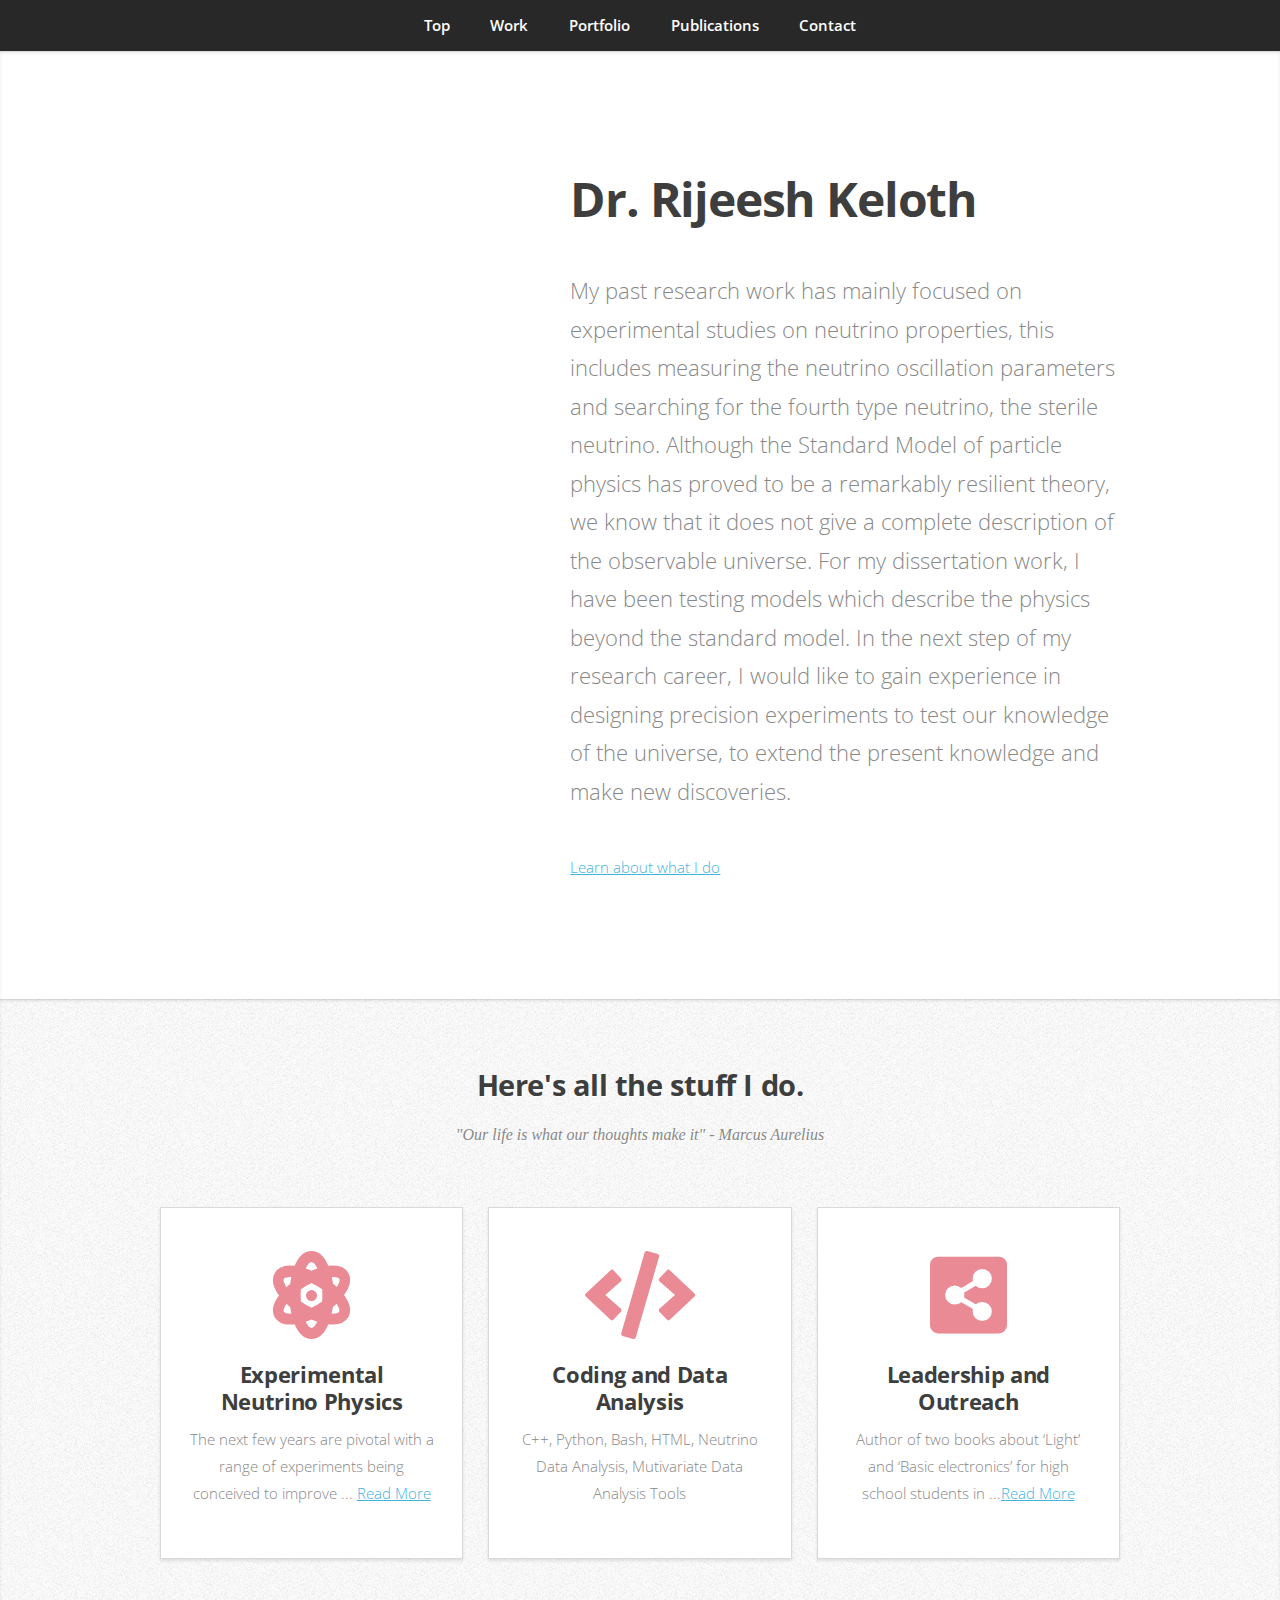
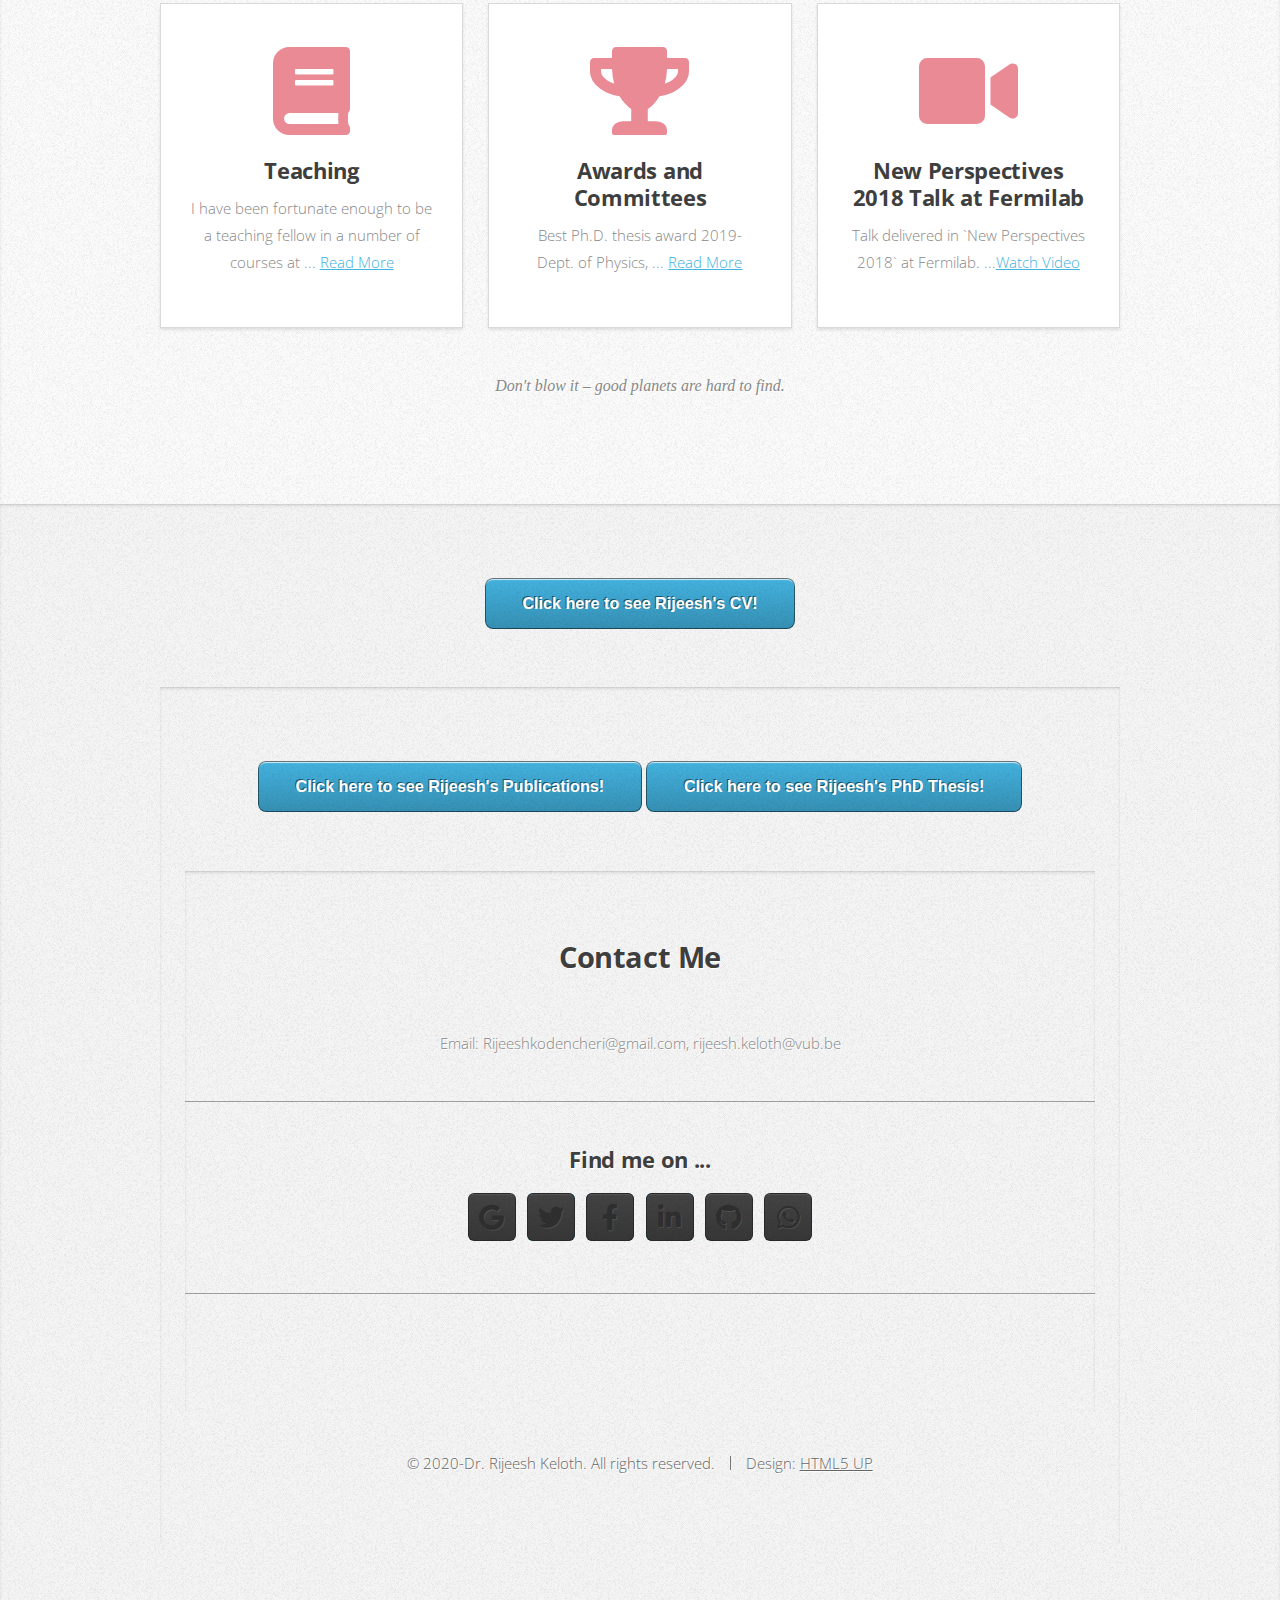
==== index.html @ 16e70615 "Update index.html" ====
<!DOCTYPE HTML>
<!--
	Miniport by HTML5 UP
	html5up.net | @ajlkn
	Free for personal and commercial use under the CCA 3.0 license (html5up.net/license)
-->
<html>

	 <head>
		<title>Hi. I'm Dr. Rijeesh Keloth</title>
		<meta charset="utf-8" />
		<meta name="viewport" content="width=device-width, initial-scale=1, user-scalable=no" />
		<link rel="stylesheet" href="assets/css/main.css" />
	</head>
	<body class="is-preload">
		
		<!-- Nav -->
			<nav id="nav">
				<ul class="container">
					<li><a href="#top">Top</a></li>
					<li><a href="#work">Work</a></li>
					<li><a href="#portfolio">Portfolio</a></li>
					<li><a href="#publications">Publications</a></li>
					<li><a href="#contact">Contact</a></li>
				</ul>
			</nav>  

		<!-- Home -->
			<article id="top" class="wrapper style1">
				<div class="container">
					<div class="row">
						<div class="col-4 col-5-large col-12-medium">
							<span class="image fit"><img src="images/144651273_3875979899131744_932040387896686299_o.jpg" alt=""/></span>
						</div>
						<div class="col-8 col-7-large col-12-medium">
							
							<header>
								<h1><strong>Dr. Rijeesh Keloth</strong></h1>
							</header>
							
							      <p>My past research work has mainly focused on experimental studies on neutrino properties, 
								this includes measuring the neutrino oscillation parameters and searching for the 
								fourth type neutrino, the sterile neutrino. Although the Standard Model of particle physics
								has proved to be a remarkably resilient theory, we know that it does not give a complete description
								of the observable universe. For my dissertation work, I have been testing models which describe the physics 
								beyond the standard model. In the next step of my research career, I would like to gain experience in designing
								precision experiments to test our knowledge of the universe, to extend the present knowledge and make new discoveries.
</p>
							<a href="#work" class="banner-button btn mt-5 scroll" data-selector="a.btn, button.btn" style="">Learn about what I do</a>
						</div>
					</div>
				</div>
			</article>

		<!-- Work -->
			<article id="work" class="wrapper style2">
				<div class="container">
					<header>
						<h2>Here's all the stuff I do.</h2>
						<p style = "font-family:georgia,garamond,serif;font-size:16px;font-style:italic;">"Our life is what our thoughts make it" - Marcus Aurelius</p>
					</header>
					<div class="row aln-center">
						<div class="col-4 col-6-medium col-12-small">
							<section class="box style1">
								<i class="icon solid featured fa-atom"></i>
								<h3>Experimental Neutrino  Physics</h3>
								<p> The next few years are pivotal with a range of experiments
									being conceived to improve ... <a href="http://rijeesh-keloth.github.io/work1.html">Read More</a>
							</section>
							
						
							<section class="box style1">
								<i class="icon solid featured fa-book"></i>
								<h3>Teaching</h3>
								<p>     I have been fortunate enough to be a teaching fellow 
									in a number of courses at ...
									<a href="http://rijeesh-keloth.github.io/work2.html">Read More</a>
							
						</div>
					
					<div class="col-4 col-6-medium col-12-small">
							<section class="box style1">
								<i class="icon solid featured fa-code"></i>
								<h3>Coding and Data Analysis</h3>
								<p>C++, Python, Bash, HTML, Neutrino Data Analysis, Mutivariate Data Analysis Tools</p>
							</section> 
						
						<section class="box style1"><i class="icon solid featured fa-trophy"></i> <h3>Awards and Committees</h3> Best Ph.D. thesis award 2019- Dept. of Physics,
							<span>...</span> <a href="http://rijeesh-keloth.github.io/work3.html">Read More</a> </section>
                                           </div>
					
					<div class="col-4 col-6-medium col-12-small">
						</section> <section class="box style1"><i class="icon solid featured fa-share-alt-square"></i> <h3> Leadership and Outreach</h3>Author of two books about ‘Light’ and ‘Basic electronics’ 
							for high school students in ...<a href="http://rijeesh-keloth.github.io/work4.html">Read More</a> </section>
						
						</section> <section class="box style1"><i class="icon solid featured fa-video" aria-hidden="true"></i> <h3> New Perspectives 2018 Talk at Fermilab</h3> Talk delivered in `New Perspectives 2018` at Fermilab.
							 ...<a href="https://mod.fnal.gov/mod/v1/Lectures/NP2018/180619Keloth/180619Keloth%201%20(Output%201).mp4" onclick="alert('You will be redirected to Fermilab website')">Watch Video</a> </section>
						
						</div>
						
						</div>
					<footer>
						<p style = "font-family:georgia,garamond,serif;font-size:16px;font-style:italic;">Don't blow it – good planets are hard to find. </p>
					</footer>
				</div>
			</article>

		<!-- Portfolio -->
			<article id="portfolio" class="wrapper style3">
				<div class="container">
					<header>
						<a href="http://rijeesh-keloth.github.io/xxx.pdf"><button type="button" onclick="alert('Sorry, CV is not up to date.')">Click here to see Rijeesh's CV!</button></a>
					</header>
		<!-- publications -->
			<article id="publications" class="wrapper style3">
				<div class="container">
					<header>
						<a href="http://rijeesh-keloth.github.io/Rijeesh_xxx_list.pdf"><button type="button"  onclick="alert('List of publications is not up to date.')">Click here to see Rijeesh's Publications!</button></a>
					
						<a href="https://dyuthi.cusat.ac.in/xmlui/handle/purl/5515"><button type="button" onclick="alert('This will redirect to Cochin University Website')">Click here to see Rijeesh's PhD Thesis!</button></a>
					</header>
					
					
						
		<!-- Contact -->
			<article id="contact" class="wrapper style3">
				<div class="container small">
					<header>
						<h2>Contact Me </h2>
					</header>
					Email: Rijeeshkodencheri@gmail.com, rijeesh.keloth@vub.be
						</div>
						<div class="col-12">
							<hr />
							<h3>Find me on ...</h3>
							<ul class="social">
								<li><a href="https://scholar.google.com/citations?user=1ZKzwYgAAAAJ&hl=en&oi=ao" class="icon brands fa-google"><span class="label">GoogleScholar</span></a></li>
								<li><a href="https://twitter.com/rijeeshkodenche" class="icon brands fa-twitter"><span class="label">Twitter</span></a></li>
								<li><a href="https://facebook.com/Rijeeshnambiar" class="icon brands fa-facebook-f"><span class="label">Facebook</span></a></li>
								<li><a href="https://www.linkedin.com/in/dr-rijeesh-keloth-63b03072/" class="icon brands fa-linkedin-in"><span class="label">LinkedIn</span></a></li>
								<li><a href="https://rijeesh-keloth.github.io" class="icon brands fa-github"><span class="label">Github</span></a></li>
								<li><a href="https://wa.me/919747668446" class="icon brands fa-whatsapp"><span class="label">Watsup</span></a></li>
							</ul>
							<hr />
						</div>
					</div>
					<footer>
						<ul id="copyright">
							<li>&copy; 2020-Dr. Rijeesh Keloth. All rights reserved.</li><li>Design: <a href="http://html5up.net">HTML5 UP</a></li>
						</ul>
					</footer>
				</div>
			</article>

		<!-- Scripts -->
			<script src="assets/js/jquery.min.js"></script>
			<script src="assets/js/jquery.scrolly.min.js"></script>
			<script src="assets/js/browser.min.js"></script>
			<script src="assets/js/breakpoints.min.js"></script>
			<script src="assets/js/util.js"></script>
			<script src="assets/js/main.js"></script>
<!-- Global site tag (gtag.js) - Google Analytics -->
<script async src="https://www.googletagmanager.com/gtag/js?id=UA-164610401-1"></script>
<script>
  window.dataLayer = window.dataLayer || [];
  function gtag(){dataLayer.push(arguments);}
  gtag('js', new Date());

  gtag('config', 'UA-164610401-1');
</script>


	</body>
</html>
---- assets/css/main.css ----
@import url("https://fonts.googleapis.com/css?family=Open+Sans:300,300italic,600,600italic,700");
@import url("fontawesome-all.min.css");

/*
	Miniport by HTML5 UP
	html5up.net | @ajlkn
	Free for personal and commercial use under the CCA 3.0 license (html5up.net/license)
*/

html, body, div, span, applet, object,
iframe, h1, h2, h3, h4, h5, h6, p, blockquote,
pre, a, abbr, acronym, address, big, cite,
code, del, dfn, em, img, ins, kbd, q, s, samp,
small, strike, strong, sub, sup, tt, var, b,
u, i, center, dl, dt, dd, ol, ul, li, fieldset,
form, label, legend, table, caption, tbody,
tfoot, thead, tr, th, td, article, aside,
canvas, details, embed, figure, figcaption,
footer, header, hgroup, menu, nav, output, ruby,
section, summary, time, mark, audio, video {
	margin: 0;
	padding: 0;
	border: 0;
	font-size: 100%;
	font: inherit;
	vertical-align: baseline;}

article, aside, details, figcaption, figure,
footer, header, hgroup, menu, nav, section {
	display: block;}

body {
	line-height: 1;
}

ol, ul {
	list-style: none;
}

blockquote, q {
	quotes: none;
}

	blockquote:before, blockquote:after, q:before, q:after {
		content: '';
		content: none;
	}

table {
	border-collapse: collapse;
	border-spacing: 0;
}

body {
	-webkit-text-size-adjust: none;
}

mark {
	background-color: transparent;
	color: inherit;
}

input::-moz-focus-inner {
	border: 0;
	padding: 0;
}

input, select, textarea {
	-moz-appearance: none;
	-webkit-appearance: none;
	-ms-appearance: none;
	appearance: none;
}

/* Basic */

	html {
		box-sizing: border-box;
	}

	*, *:before, *:after {
		box-sizing: inherit;
	}

	body {
		padding-top: 3.5em;
	}

		body.is-preload *, body.is-preload *:before, body.is-preload *:after {
			-moz-animation: none !important;
			-webkit-animation: none !important;
			-ms-animation: none !important;
			animation: none !important;
			-moz-transition: none !important;
			-webkit-transition: none !important;
			-ms-transition: none !important;
			transition: none !important;
		}

	body, input, textarea, select {
		font-family: 'Open Sans', sans-serif;
		line-height: 1.85em;
		color: #888;
		font-weight: 300;
		font-size: 13pt;
	}

	a {
		-moz-transition: color .2s ease-in-out;
		-webkit-transition: color .2s ease-in-out;
		-ms-transition: color .2s ease-in-out;
		transition: color .2s ease-in-out;
		color: #43B3E0;
		text-decoration: underline;
	}

		a:hover {
			color: #43bff0 !important;
		}

		a img {
			border: 0;
		}

	b, strong {
		font-weight: 600;
		color: #3e3e3e;
	}

	i, em {
		font-style: italic;
	}

	sub {
		position: relative;
		top: 0.5em;
		font-size: 0.8em;
	}

	sup {
		position: relative;
		top: -0.5em;
		font-size: 0.8em;
	}

	blockquote {
		border-left: solid 0.75em #eee;
		padding: 1em 0 1em 1.5em;
		font-style: italic;
	}

	h1, h2, h3, h4, h5, h6 {
		color: #3e3e3e;
		margin: 0 0 0.75em 0;
	}

	h1 a, h2 a, h3 a, h4 a, h5 a, h6 a {
		text-decoration: none;
		color: inherit;
	}

	h2, h3, h4, h5, h6 {
		font-weight: 700;
	}

	h1 {
		font-size: 3.25em;
		letter-spacing: -0.025em;
		font-weight: 300;
	}

		h1 strong {
			font-weight: 700;
		}

	h2 {
		font-size: 2em;
		letter-spacing: -0.015em;
	}

	h3 {
		font-size: 1.5em;
		letter-spacing: -0.015em;
	}

	em, i {
		font-style: italic;
	}

	br.clear {
		clear: both;
	}

	hr {
		border: 0;
		border-top: solid 1px #444;
		border-top-color: rgba(0, 0, 0, 0.35);
		box-shadow: 0px 1px 0px 0px rgba(255, 255, 255, 0.1);
		height: 1px;
		margin: 3em 0;
	}

	p, ul, ol, dl, table {
		margin-bottom: 2em;
	}

	header {
		margin: 0 0 3em 0;
	}

		header > p {
			font-size: 1.25em;
			margin: 0;
		}

	footer {
		margin: 3em 0 0 0;
	}

		footer > p {
			font-size: 1.25em;
		}

/* Container */

	.container {
		margin: 0 auto;
		max-width: calc(100% - 50px);
		width: 1200px;
	}

		.container.medium {
			width: 900px;
		}

		@media screen and (max-width: 1680px) {

			.container {
				width: 1200px;
			}

				.container.medium {
					width: 900px;
				}

		}

		@media screen and (max-width: 1280px) {

			.container {
				width: 960px;
			}

				.container.medium {
					width: 720px;
				}

		}

		@media screen and (max-width: 980px) {

			.container {
				width: 100%;
			}

				.container.medium {
					width: 75%;
				}

		}

		@media screen and (max-width: 736px) {

			.container {
				width: 100%;
				max-width: calc(100% - 30px);
			}

				.container.medium {
					width: 100%;
				}

		}

/* Row */

	.row {
		display: flex;
		flex-wrap: wrap;
		box-sizing: border-box;
		align-items: stretch;
	}

		.row > * {
			box-sizing: border-box;
		}

		.row.gtr-uniform > * > :last-child {
			margin-bottom: 0;
		}

		.row.aln-left {
			justify-content: flex-start;
		}

		.row.aln-center {
			justify-content: center;
		}

		.row.aln-right {
			justify-content: flex-end;
		}

		.row.aln-top {
			align-items: flex-start;
		}

		.row.aln-middle {
			align-items: center;
		}

		.row.aln-bottom {
			align-items: flex-end;
		}

		.row > .imp {
			order: -1;
		}

		.row > .col-1 {
			width: 8.33333%;
		}

		.row > .off-1 {
			margin-left: 8.33333%;
		}

		.row > .col-2 {
			width: 16.66667%;
		}

		.row > .off-2 {
			margin-left: 16.66667%;
		}

		.row > .col-3 {
			width: 25%;
		}

		.row > .off-3 {
			margin-left: 25%;
		}

		.row > .col-4 {
			width: 33.33333%;
		}

		.row > .off-4 {
			margin-left: 33.33333%;
		}

		.row > .col-5 {
			width: 41.66667%;
		}

		.row > .off-5 {
			margin-left: 41.66667%;
		}

		.row > .col-6 {
			width: 50%;
		}

		.row > .off-6 {
			margin-left: 50%;
		}

		.row > .col-7 {
			width: 58.33333%;
		}

		.row > .off-7 {
			margin-left: 58.33333%;
		}

		.row > .col-8 {
			width: 66.66667%;
		}

		.row > .off-8 {
			margin-left: 66.66667%;
		}

		.row > .col-9 {
			width: 75%;
		}

		.row > .off-9 {
			margin-left: 75%;
		}

		.row > .col-10 {
			width: 83.33333%;
		}

		.row > .off-10 {
			margin-left: 83.33333%;
		}

		.row > .col-11 {
			width: 91.66667%;
		}

		.row > .off-11 {
			margin-left: 91.66667%;
		}

		.row > .col-12 {
			width: 100%;
		}

		.row > .off-12 {
			margin-left: 100%;
		}

		.row.gtr-0 {
			margin-top: 0px;
			margin-left: 0px;
		}

			.row.gtr-0 > * {
				padding: 0px 0 0 0px;
			}

			.row.gtr-0.gtr-uniform {
				margin-top: 0px;
			}

				.row.gtr-0.gtr-uniform > * {
					padding-top: 0px;
				}

		.row.gtr-25 {
			margin-top: -6.25px;
			margin-left: -6.25px;
		}

			.row.gtr-25 > * {
				padding: 6.25px 0 0 6.25px;
			}

			.row.gtr-25.gtr-uniform {
				margin-top: -6.25px;
			}

				.row.gtr-25.gtr-uniform > * {
					padding-top: 6.25px;
				}

		.row.gtr-50 {
			margin-top: -12.5px;
			margin-left: -12.5px;
		}

			.row.gtr-50 > * {
				padding: 12.5px 0 0 12.5px;
			}

			.row.gtr-50.gtr-uniform {
				margin-top: -12.5px;
			}

				.row.gtr-50.gtr-uniform > * {
					padding-top: 12.5px;
				}

		.row {
			margin-top: -25px;
			margin-left: -25px;
		}

			.row > * {
				padding: 25px 0 0 25px;
			}

			.row.gtr-uniform {
				margin-top: -25px;
			}

				.row.gtr-uniform > * {
					padding-top: 25px;
				}

		.row.gtr-150 {
			margin-top: -37.5px;
			margin-left: -37.5px;
		}

			.row.gtr-150 > * {
				padding: 37.5px 0 0 37.5px;
			}

			.row.gtr-150.gtr-uniform {
				margin-top: -37.5px;
			}

				.row.gtr-150.gtr-uniform > * {
					padding-top: 37.5px;
				}

		.row.gtr-200 {
			margin-top: -50px;
			margin-left: -50px;
		}

			.row.gtr-200 > * {
				padding: 50px 0 0 50px;
			}

			.row.gtr-200.gtr-uniform {
				margin-top: -50px;
			}

				.row.gtr-200.gtr-uniform > * {
					padding-top: 50px;
				}

		@media screen and (max-width: 1680px) {

			.row {
				display: flex;
				flex-wrap: wrap;
				box-sizing: border-box;
				align-items: stretch;
			}

				.row > * {
					box-sizing: border-box;
				}

				.row.gtr-uniform > * > :last-child {
					margin-bottom: 0;
				}

				.row.aln-left {
					justify-content: flex-start;
				}

				.row.aln-center {
					justify-content: center;
				}

				.row.aln-right {
					justify-content: flex-end;
				}

				.row.aln-top {
					align-items: flex-start;
				}

				.row.aln-middle {
					align-items: center;
				}

				.row.aln-bottom {
					align-items: flex-end;
				}

				.row > .imp-xlarge {
					order: -1;
				}

				.row > .col-1-xlarge {
					width: 8.33333%;
				}

				.row > .off-1-xlarge {
					margin-left: 8.33333%;
				}

				.row > .col-2-xlarge {
					width: 16.66667%;
				}

				.row > .off-2-xlarge {
					margin-left: 16.66667%;
				}

				.row > .col-3-xlarge {
					width: 25%;
				}

				.row > .off-3-xlarge {
					margin-left: 25%;
				}

				.row > .col-4-xlarge {
					width: 33.33333%;
				}

				.row > .off-4-xlarge {
					margin-left: 33.33333%;
				}

				.row > .col-5-xlarge {
					width: 41.66667%;
				}

				.row > .off-5-xlarge {
					margin-left: 41.66667%;
				}

				.row > .col-6-xlarge {
					width: 50%;
				}

				.row > .off-6-xlarge {
					margin-left: 50%;
				}

				.row > .col-7-xlarge {
					width: 58.33333%;
				}

				.row > .off-7-xlarge {
					margin-left: 58.33333%;
				}

				.row > .col-8-xlarge {
					width: 66.66667%;
				}

				.row > .off-8-xlarge {
					margin-left: 66.66667%;
				}

				.row > .col-9-xlarge {
					width: 75%;
				}

				.row > .off-9-xlarge {
					margin-left: 75%;
				}

				.row > .col-10-xlarge {
					width: 83.33333%;
				}

				.row > .off-10-xlarge {
					margin-left: 83.33333%;
				}

				.row > .col-11-xlarge {
					width: 91.66667%;
				}

				.row > .off-11-xlarge {
					margin-left: 91.66667%;
				}

				.row > .col-12-xlarge {
					width: 100%;
				}

				.row > .off-12-xlarge {
					margin-left: 100%;
				}

				.row.gtr-0 {
					margin-top: 0px;
					margin-left: 0px;
				}

					.row.gtr-0 > * {
						padding: 0px 0 0 0px;
					}

					.row.gtr-0.gtr-uniform {
						margin-top: 0px;
					}

						.row.gtr-0.gtr-uniform > * {
							padding-top: 0px;
						}

				.row.gtr-25 {
					margin-top: -6.25px;
					margin-left: -6.25px;
				}

					.row.gtr-25 > * {
						padding: 6.25px 0 0 6.25px;
					}

					.row.gtr-25.gtr-uniform {
						margin-top: -6.25px;
					}

						.row.gtr-25.gtr-uniform > * {
							padding-top: 6.25px;
						}

				.row.gtr-50 {
					margin-top: -12.5px;
					margin-left: -12.5px;
				}

					.row.gtr-50 > * {
						padding: 12.5px 0 0 12.5px;
					}

					.row.gtr-50.gtr-uniform {
						margin-top: -12.5px;
					}

						.row.gtr-50.gtr-uniform > * {
							padding-top: 12.5px;
						}

				.row {
					margin-top: -25px;
					margin-left: -25px;
				}

					.row > * {
						padding: 25px 0 0 25px;
					}

					.row.gtr-uniform {
						margin-top: -25px;
					}

						.row.gtr-uniform > * {
							padding-top: 25px;
						}

				.row.gtr-150 {
					margin-top: -37.5px;
					margin-left: -37.5px;
				}

					.row.gtr-150 > * {
						padding: 37.5px 0 0 37.5px;
					}

					.row.gtr-150.gtr-uniform {
						margin-top: -37.5px;
					}

						.row.gtr-150.gtr-uniform > * {
							padding-top: 37.5px;
						}

				.row.gtr-200 {
					margin-top: -50px;
					margin-left: -50px;
				}

					.row.gtr-200 > * {
						padding: 50px 0 0 50px;
					}

					.row.gtr-200.gtr-uniform {
						margin-top: -50px;
					}

						.row.gtr-200.gtr-uniform > * {
							padding-top: 50px;
						}

		}

		@media screen and (max-width: 1280px) {

			.row {
				display: flex;
				flex-wrap: wrap;
				box-sizing: border-box;
				align-items: stretch;
			}

				.row > * {
					box-sizing: border-box;
				}

				.row.gtr-uniform > * > :last-child {
					margin-bottom: 0;
				}

				.row.aln-left {
					justify-content: flex-start;
				}

				.row.aln-center {
					justify-content: center;
				}

				.row.aln-right {
					justify-content: flex-end;
				}

				.row.aln-top {
					align-items: flex-start;
				}

				.row.aln-middle {
					align-items: center;
				}

				.row.aln-bottom {
					align-items: flex-end;
				}

				.row > .imp-large {
					order: -1;
				}

				.row > .col-1-large {
					width: 8.33333%;
				}

				.row > .off-1-large {
					margin-left: 8.33333%;
				}

				.row > .col-2-large {
					width: 16.66667%;
				}

				.row > .off-2-large {
					margin-left: 16.66667%;
				}

				.row > .col-3-large {
					width: 25%;
				}

				.row > .off-3-large {
					margin-left: 25%;
				}

				.row > .col-4-large {
					width: 33.33333%;
				}

				.row > .off-4-large {
					margin-left: 33.33333%;
				}

				.row > .col-5-large {
					width: 41.66667%;
				}

				.row > .off-5-large {
					margin-left: 41.66667%;
				}

				.row > .col-6-large {
					width: 50%;
				}

				.row > .off-6-large {
					margin-left: 50%;
				}

				.row > .col-7-large {
					width: 58.33333%;
				}

				.row > .off-7-large {
					margin-left: 58.33333%;
				}

				.row > .col-8-large {
					width: 66.66667%;
				}

				.row > .off-8-large {
					margin-left: 66.66667%;
				}

				.row > .col-9-large {
					width: 75%;
				}

				.row > .off-9-large {
					margin-left: 75%;
				}

				.row > .col-10-large {
					width: 83.33333%;
				}

				.row > .off-10-large {
					margin-left: 83.33333%;
				}

				.row > .col-11-large {
					width: 91.66667%;
				}

				.row > .off-11-large {
					margin-left: 91.66667%;
				}

				.row > .col-12-large {
					width: 100%;
				}

				.row > .off-12-large {
					margin-left: 100%;
				}

				.row.gtr-0 {
					margin-top: 0px;
					margin-left: 0px;
				}

					.row.gtr-0 > * {
						padding: 0px 0 0 0px;
					}

					.row.gtr-0.gtr-uniform {
						margin-top: 0px;
					}

						.row.gtr-0.gtr-uniform > * {
							padding-top: 0px;
						}

				.row.gtr-25 {
					margin-top: -6.25px;
					margin-left: -6.25px;
				}

					.row.gtr-25 > * {
						padding: 6.25px 0 0 6.25px;
					}

					.row.gtr-25.gtr-uniform {
						margin-top: -6.25px;
					}

						.row.gtr-25.gtr-uniform > * {
							padding-top: 6.25px;
						}

				.row.gtr-50 {
					margin-top: -12.5px;
					margin-left: -12.5px;
				}

					.row.gtr-50 > * {
						padding: 12.5px 0 0 12.5px;
					}

					.row.gtr-50.gtr-uniform {
						margin-top: -12.5px;
					}

						.row.gtr-50.gtr-uniform > * {
							padding-top: 12.5px;
						}

				.row {
					margin-top: -25px;
					margin-left: -25px;
				}

					.row > * {
						padding: 25px 0 0 25px;
					}

					.row.gtr-uniform {
						margin-top: -25px;
					}

						.row.gtr-uniform > * {
							padding-top: 25px;
						}

				.row.gtr-150 {
					margin-top: -37.5px;
					margin-left: -37.5px;
				}

					.row.gtr-150 > * {
						padding: 37.5px 0 0 37.5px;
					}

					.row.gtr-150.gtr-uniform {
						margin-top: -37.5px;
					}

						.row.gtr-150.gtr-uniform > * {
							padding-top: 37.5px;
						}

				.row.gtr-200 {
					margin-top: -50px;
					margin-left: -50px;
				}

					.row.gtr-200 > * {
						padding: 50px 0 0 50px;
					}

					.row.gtr-200.gtr-uniform {
						margin-top: -50px;
					}

						.row.gtr-200.gtr-uniform > * {
							padding-top: 50px;
						}

		}

		@media screen and (max-width: 980px) {

			.row {
				display: flex;
				flex-wrap: wrap;
				box-sizing: border-box;
				align-items: stretch;
			}

				.row > * {
					box-sizing: border-box;
				}

				.row.gtr-uniform > * > :last-child {
					margin-bottom: 0;
				}

				.row.aln-left {
					justify-content: flex-start;
				}

				.row.aln-center {
					justify-content: center;
				}

				.row.aln-right {
					justify-content: flex-end;
				}

				.row.aln-top {
					align-items: flex-start;
				}

				.row.aln-middle {
					align-items: center;
				}

				.row.aln-bottom {
					align-items: flex-end;
				}

				.row > .imp-medium {
					order: -1;
				}

				.row > .col-1-medium {
					width: 8.33333%;
				}

				.row > .off-1-medium {
					margin-left: 8.33333%;
				}

				.row > .col-2-medium {
					width: 16.66667%;
				}

				.row > .off-2-medium {
					margin-left: 16.66667%;
				}

				.row > .col-3-medium {
					width: 25%;
				}

				.row > .off-3-medium {
					margin-left: 25%;
				}

				.row > .col-4-medium {
					width: 33.33333%;
				}

				.row > .off-4-medium {
					margin-left: 33.33333%;
				}

				.row > .col-5-medium {
					width: 41.66667%;
				}

				.row > .off-5-medium {
					margin-left: 41.66667%;
				}

				.row > .col-6-medium {
					width: 50%;
				}

				.row > .off-6-medium {
					margin-left: 50%;
				}

				.row > .col-7-medium {
					width: 58.33333%;
				}

				.row > .off-7-medium {
					margin-left: 58.33333%;
				}

				.row > .col-8-medium {
					width: 66.66667%;
				}

				.row > .off-8-medium {
					margin-left: 66.66667%;
				}

				.row > .col-9-medium {
					width: 75%;
				}

				.row > .off-9-medium {
					margin-left: 75%;
				}

				.row > .col-10-medium {
					width: 83.33333%;
				}

				.row > .off-10-medium {
					margin-left: 83.33333%;
				}

				.row > .col-11-medium {
					width: 91.66667%;
				}

				.row > .off-11-medium {
					margin-left: 91.66667%;
				}

				.row > .col-12-medium {
					width: 100%;
				}

				.row > .off-12-medium {
					margin-left: 100%;
				}

				.row.gtr-0 {
					margin-top: 0px;
					margin-left: 0px;
				}

					.row.gtr-0 > * {
						padding: 0px 0 0 0px;
					}

					.row.gtr-0.gtr-uniform {
						margin-top: 0px;
					}

						.row.gtr-0.gtr-uniform > * {
							padding-top: 0px;
						}

				.row.gtr-25 {
					margin-top: -6.25px;
					margin-left: -6.25px;
				}

					.row.gtr-25 > * {
						padding: 6.25px 0 0 6.25px;
					}

					.row.gtr-25.gtr-uniform {
						margin-top: -6.25px;
					}

						.row.gtr-25.gtr-uniform > * {
							padding-top: 6.25px;
						}

				.row.gtr-50 {
					margin-top: -12.5px;
					margin-left: -12.5px;
				}

					.row.gtr-50 > * {
						padding: 12.5px 0 0 12.5px;
					}

					.row.gtr-50.gtr-uniform {
						margin-top: -12.5px;
					}

						.row.gtr-50.gtr-uniform > * {
							padding-top: 12.5px;
						}

				.row {
					margin-top: -25px;
					margin-left: -25px;
				}

					.row > * {
						padding: 25px 0 0 25px;
					}

					.row.gtr-uniform {
						margin-top: -25px;
					}

						.row.gtr-uniform > * {
							padding-top: 25px;
						}

				.row.gtr-150 {
					margin-top: -37.5px;
					margin-left: -37.5px;
				}

					.row.gtr-150 > * {
						padding: 37.5px 0 0 37.5px;
					}

					.row.gtr-150.gtr-uniform {
						margin-top: -37.5px;
					}

						.row.gtr-150.gtr-uniform > * {
							padding-top: 37.5px;
						}

				.row.gtr-200 {
					margin-top: -50px;
					margin-left: -50px;
				}

					.row.gtr-200 > * {
						padding: 50px 0 0 50px;
					}

					.row.gtr-200.gtr-uniform {
						margin-top: -50px;
					}

						.row.gtr-200.gtr-uniform > * {
							padding-top: 50px;
						}

		}

		@media screen and (max-width: 736px) {

			.row {
				display: flex;
				flex-wrap: wrap;
				box-sizing: border-box;
				align-items: stretch;
			}

				.row > * {
					box-sizing: border-box;
				}

				.row.gtr-uniform > * > :last-child {
					margin-bottom: 0;
				}

				.row.aln-left {
					justify-content: flex-start;
				}

				.row.aln-center {
					justify-content: center;
				}

				.row.aln-right {
					justify-content: flex-end;
				}

				.row.aln-top {
					align-items: flex-start;
				}

				.row.aln-middle {
					align-items: center;
				}

				.row.aln-bottom {
					align-items: flex-end;
				}

				.row > .imp-small {
					order: -1;
				}

				.row > .col-1-small {
					width: 8.33333%;
				}

				.row > .off-1-small {
					margin-left: 8.33333%;
				}

				.row > .col-2-small {
					width: 16.66667%;
				}

				.row > .off-2-small {
					margin-left: 16.66667%;
				}

				.row > .col-3-small {
					width: 25%;
				}

				.row > .off-3-small {
					margin-left: 25%;
				}

				.row > .col-4-small {
					width: 33.33333%;
				}

				.row > .off-4-small {
					margin-left: 33.33333%;
				}

				.row > .col-5-small {
					width: 41.66667%;
				}

				.row > .off-5-small {
					margin-left: 41.66667%;
				}

				.row > .col-6-small {
					width: 50%;
				}

				.row > .off-6-small {
					margin-left: 50%;
				}

				.row > .col-7-small {
					width: 58.33333%;
				}

				.row > .off-7-small {
					margin-left: 58.33333%;
				}

				.row > .col-8-small {
					width: 66.66667%;
				}

				.row > .off-8-small {
					margin-left: 66.66667%;
				}

				.row > .col-9-small {
					width: 75%;
				}

				.row > .off-9-small {
					margin-left: 75%;
				}

				.row > .col-10-small {
					width: 83.33333%;
				}

				.row > .off-10-small {
					margin-left: 83.33333%;
				}

				.row > .col-11-small {
					width: 91.66667%;
				}

				.row > .off-11-small {
					margin-left: 91.66667%;
				}

				.row > .col-12-small {
					width: 100%;
				}

				.row > .off-12-small {
					margin-left: 100%;
				}

				.row.gtr-0 {
					margin-top: 0px;
					margin-left: 0px;
				}

					.row.gtr-0 > * {
						padding: 0px 0 0 0px;
					}

					.row.gtr-0.gtr-uniform {
						margin-top: 0px;
					}

						.row.gtr-0.gtr-uniform > * {
							padding-top: 0px;
						}

				.row.gtr-25 {
					margin-top: -3.75px;
					margin-left: -3.75px;
				}

					.row.gtr-25 > * {
						padding: 3.75px 0 0 3.75px;
					}

					.row.gtr-25.gtr-uniform {
						margin-top: -3.75px;
					}

						.row.gtr-25.gtr-uniform > * {
							padding-top: 3.75px;
						}

				.row.gtr-50 {
					margin-top: -7.5px;
					margin-left: -7.5px;
				}

					.row.gtr-50 > * {
						padding: 7.5px 0 0 7.5px;
					}

					.row.gtr-50.gtr-uniform {
						margin-top: -7.5px;
					}

						.row.gtr-50.gtr-uniform > * {
							padding-top: 7.5px;
						}

				.row {
					margin-top: -15px;
					margin-left: -15px;
				}

					.row > * {
						padding: 15px 0 0 15px;
					}

					.row.gtr-uniform {
						margin-top: -15px;
					}

						.row.gtr-uniform > * {
							padding-top: 15px;
						}

				.row.gtr-150 {
					margin-top: -22.5px;
					margin-left: -22.5px;
				}

					.row.gtr-150 > * {
						padding: 22.5px 0 0 22.5px;
					}

					.row.gtr-150.gtr-uniform {
						margin-top: -22.5px;
					}

						.row.gtr-150.gtr-uniform > * {
							padding-top: 22.5px;
						}

				.row.gtr-200 {
					margin-top: -30px;
					margin-left: -30px;
				}

					.row.gtr-200 > * {
						padding: 30px 0 0 30px;
					}

					.row.gtr-200.gtr-uniform {
						margin-top: -30px;
					}

						.row.gtr-200.gtr-uniform > * {
							padding-top: 30px;
						}

		}

/* Form */

	form label {
		color: #3e3e3e;
		font-weight: 700;
		display: block;
		margin: 0 0 0.5em 0;
	}

	form input[type=text],
	form input[type=email],
	form input[type=password],
	form select,
	form textarea {
		-moz-transition: background .2s ease-in-out, box-shadow .2s ease-in-out;
		-webkit-transition: background .2s ease-in-out, box-shadow .2s ease-in-out;
		-ms-transition: background .2s ease-in-out, box-shadow .2s ease-in-out;
		transition: background .2s ease-in-out, box-shadow .2s ease-in-out;
		-webkit-appearance: none;
		display: block;
		border: 0;
		padding: 0.75em;
		font-size: 1em;
		border-radius: 8px;
		border: solid 1px #ddd;
		background: #fff;
		color: #bbb;
		box-shadow: inset 0px 2px 3px 1px rgba(0, 0, 0, 0.05), 0px 1px 0px 0px rgba(255, 255, 255, 0.025);
		width: 100%;
	}

		form input[type=text]:focus,
		form input[type=email]:focus,
		form input[type=password]:focus,
		form select:focus,
		form textarea:focus {
			background: #fafafa;
			box-shadow: inset 0px 2px 5px 0px rgba(0, 0, 0, 0.05), 0px 1px 0px 0px rgba(255, 255, 255, 0.025), inset 0px 0px 2px 1px #43bff0;
		}

	form textarea {
		height: 15em;
	}

	form .actions:last-child {
		margin-bottom: 0;
	}

	form ::-webkit-input-placeholder {
		color: #555 !important;
	}

	form :-moz-placeholder {
		color: #555 !important;
	}

	form ::-moz-placeholder {
		color: #555 !important;
	}

	form :-ms-input-placeholder {
		color: #555 !important;
	}

	form ::-moz-focus-inner {
		border: 0;
	}

/* Tables */

	table {
		width: 100%;
	}

		table.default {
			width: 100%;
		}

			table.default tr {
				border-top: solid 1px #eee;
			}

				table.default tr:first-child {
					border-top: 0;
				}

			table.default td {
				padding: 0.5em 1em 0.5em 1em;
			}

			table.default th {
				text-align: left;
				padding: 0.5em 1em 0.5em 1em;
				font-weight: 600;
				margin: 0 0 1em 0;
			}

			table.default thead {
				background: #4f4f4f;
				color: #fff;
			}

/* Section/Article */

	section, article {
		margin-bottom: 3em;
	}

	section > :last-child,
	article > :last-child,
	section:last-child,
	article:last-child {
		margin-bottom: 0;
	}

/* Image */

	.image {
		display: inline-block;
		position: relative;
	}

		.image img {
			display: block;
			width: 100%;
		}

		.image.fit {
			display: block;
			width: 100%;
		}

		.image.featured {
			display: block;
			width: 100%;
			margin: 0 0 2em 0;
		}

		.image.left {
			float: left;
			margin: 0 2em 2em 0;
		}

		.image.centered {
			display: block;
			margin: 0 0 2em 0;
		}

			.image.centered img {
				margin: 0 auto;
				width: auto;
			}

/* Button */

	input[type="button"],
	input[type="submit"],
	input[type="reset"],
	button,
	.button {
		background-image: url("images/bg.png"), -moz-linear-gradient(top, rgba(0, 0, 0, 0), rgba(0, 0, 0, 0.2));
		background-image: url("images/bg.png"), -webkit-linear-gradient(top, rgba(0, 0, 0, 0), rgba(0, 0, 0, 0.2));
		background-image: url("images/bg.png"), -ms-linear-gradient(top, rgba(0, 0, 0, 0), rgba(0, 0, 0, 0.2));
		background-image: url("images/bg.png"), linear-gradient(top, rgba(0, 0, 0, 0), rgba(0, 0, 0, 0.2));
		-moz-transition: background-color .2s ease-in-out;
		-webkit-transition: background-color .2s ease-in-out;
		-ms-transition: background-color .2s ease-in-out;
		transition: background-color .2s ease-in-out;
		-webkit-appearance: none;
		position: relative;
		display: inline-block;
		color: #fff !important;
		text-decoration: none;
		font-weight: 700;
		border: 0;
		outline: 0;
		cursor: pointer;
		border-radius: 8px;
		text-shadow: -1px -1px 0.5px rgba(0, 0, 0, 0.5);
		overflow: hidden;
		box-shadow: inset 0px 0px 0px 1px rgba(0, 0, 0, 0.5), inset 0px 2px 1px 0px rgba(255, 255, 255, 0.75);
		background-color: #43B3E0;
		padding: 1em 2.35em 1em 2.35em;
		font-size: 1.1em;
		max-width: 24em;
	}

		input[type="button"]:hover,
		input[type="submit"]:hover,
		input[type="reset"]:hover,
		button:hover,
		.button:hover {
			background-color: #43bff0;
			color: #fff !important;
		}

		input[type="button"]:active,
		input[type="submit"]:active,
		input[type="reset"]:active,
		button:active,
		.button:active {
			background-color: #3BA8D3;
			top: 1px;
		}

		input[type="button"].large,
		input[type="submit"].large,
		input[type="reset"].large,
		button.large,
		.button.large {
			font-size: 1.5em;
			letter-spacing: -0.025em;
		}

		input[type="button"].alt,
		input[type="submit"].alt,
		input[type="reset"].alt,
		button.alt,
		.button.alt {
			background-color: #444;
			box-shadow: inset 0px 0px 0px 1px #242424, inset 0px 2px 1px 0px rgba(255, 255, 255, 0.2);
		}

			input[type="button"].alt:hover,
			input[type="submit"].alt:hover,
			input[type="reset"].alt:hover,
			button.alt:hover,
			.button.alt:hover {
				background-color: #4f4f4f;
				color: #fff !important;
			}

			input[type="button"].alt:active,
			input[type="submit"].alt:active,
			input[type="reset"].alt:active,
			button.alt:active,
			.button.alt:active {
				background-color: #3f3f3f;
			}

/* List */

	ul {
		list-style: disc;
		padding-left: 1em;
	}

		ul li {
			padding-left: 0.5em;
		}

	ol {
		list-style: decimal;
		padding-left: 1.25em;
	}

		ol li {
			padding-left: 0.25em;
		}

/* Social */

	ul.social {
		cursor: default;
		margin: 0;
		list-style: none;
		padding-left: 0;
	}

		ul.social li {
			position: relative;
			display: inline-block;
			margin: 0.25em;
			top: 0;
			padding-left: 0;
		}

			ul.social li a {
				-moz-transition: top .2s ease-in-out;
				-webkit-transition: top .2s ease-in-out;
				-ms-transition: top .2s ease-in-out;
				transition: top .2s ease-in-out;
				display: block;
				width: 48px;
				height: 48px;
				border-radius: 6px;
				top: 0;
				position: relative;
			}

				ul.social li a:before {
					background-image: url("images/bg.png"), -moz-linear-gradient(top, rgba(0, 0, 0, 0), rgba(0, 0, 0, 0.2));
					background-image: url("images/bg.png"), -webkit-linear-gradient(top, rgba(0, 0, 0, 0), rgba(0, 0, 0, 0.2));
					background-image: url("images/bg.png"), -ms-linear-gradient(top, rgba(0, 0, 0, 0), rgba(0, 0, 0, 0.2));
					background-image: url("images/bg.png"), linear-gradient(top, rgba(0, 0, 0, 0), rgba(0, 0, 0, 0.2));
					-moz-transition: background-color .2s ease-in-out;
					-webkit-transition: background-color .2s ease-in-out;
					-ms-transition: background-color .2s ease-in-out;
					transition: background-color .2s ease-in-out;
					background-color: #444;
					border-radius: 6px;
					box-shadow: inset 0px 0px 0px 1px #282828, inset 0px 2px 1px 0px rgba(255, 255, 255, 0.1);
					color: #2E2E2E !important;
					display: block;
					font-size: 26px;
					height: 48px;
					line-height: 48px;
					text-align: center;
					outline: 0;
					overflow: hidden;
					text-shadow: 1px 1px 0px rgba(255, 255, 255, 0.1);
					width: 48px;
				}

				ul.social li a.fa-twitter {
					background-color: #2DAAE4;
				}

				ul.social li a.fa-facebook-f {
					background-color: #3C5A98;
				}

				ul.social li a.fa-dribbble {
					background-color: #C4376B;
				}

				ul.social li a.fa-linkedin-in {
					background-color: #006599;
				}

				ul.social li a.fa-tumblr {
					background-color: #51718A;
				}

				ul.social li a.fa-google-plus {
					background-color: #DA2713;
				}

				ul.social li a.fa-github {
					background-color: #FAFAFA;
				}

				ul.social li a.fa-rss {
					background-color: #F2600B;
				}

				ul.social li a.fa-instagram {
					background-color: #E0D7C8;
				}

				ul.social li a.fa-foursquare {
					background-color: #39A3D4;
				}

				ul.social li a.fa-skype {
					background-color: #10BEF1;
				}

				ul.social li a.fa-soundcloud {
					background-color: #FE5419;
				}

				ul.social li a.fa-youtube {
					background-color: #BF2E25;
				}

				ul.social li a.fa-blogger {
					background-color: #FF6501;
				}

				ul.social li a.fa-flickr {
					background-color: #0062DB;
				}

				ul.social li a.fa-vimeo {
					background-color: #4C8AB0;
				}

				ul.social li a:hover {
					top: -5px;
				}

					ul.social li a:hover:before {
						background-color: transparent;
					}

/* Actions */

	ul.actions {
		list-style: none;
		padding-left: 0;
	}

		ul.actions li {
			display: inline-block;
			margin: 0 0 0 1em;
			padding-left: 0;
		}

			ul.actions li:first-child {
				margin-left: 0;
			}

/* Box */

	.box {
		background: #fff;
		box-shadow: inset 0px 0px 0px 1px rgba(0, 0, 0, 0.15), 0px 2px 3px 0px rgba(0, 0, 0, 0.1);
		text-align: center;
		padding: 2em;
	}

		.box.style1 {
			padding: 3em 2em 3.5em 2em;
		}

			.box.style1 h3 {
				margin-bottom: 0.5em;
			}

		.box.style2 h3 {
			margin-bottom: 0.25em;
		}

		.box.style2 .image {
			position: relative;
			left: 2em;
			top: 2em;
			margin: -4em 0 4em -4em;
			width: auto;
		}

/* Icons */

	.icon {
		text-decoration: none;
		text-decoration: none;
	}

		.icon:before {
			-moz-osx-font-smoothing: grayscale;
			-webkit-font-smoothing: antialiased;
			display: inline-block;
			font-style: normal;
			font-variant: normal;
			text-rendering: auto;
			line-height: 1;
			text-transform: none !important;
			font-family: 'Font Awesome 5 Free';
			font-weight: 400;
		}

		.icon:before {
			font-size: 1.25em;
		}

		.icon > .label {
			display: none;
		}

		.icon.solid:before {
			font-weight: 900;
		}

		.icon.brands:before {
			font-family: 'Font Awesome 5 Brands';
		}

		.icon.featured {
			color: #EA8A95;
			display: block;
			margin: 0 0 1.5em 0;
			cursor: default;
		}

			.icon.featured:before {
				font-size: 6em;
			}

/* Wrappers */

	.wrapper {
		background-image: url("images/bg.png");
		box-shadow: inset 0px 1px 0px 0px rgba(0, 0, 0, 0.05), inset 0px 2px 3px 0px rgba(0, 0, 0, 0.1);
		padding: 8em 0 8em 0;
		text-align: center;
	}

		.wrapper.style1 {
			background-image: none;
			background-color: #fff;
		}

		.wrapper.style2 {
			background-color: #fafafa;
			text-shadow: 1px 1px 0px #fff;
		}

		.wrapper.style3 {
			background-color: #f4f4f4;
			text-shadow: 1px 1px 0px #fff;
		}

		.wrapper.style4 {
			background-color: #303030;
			color: #999;
			text-shadow: -1px -1px 0px #181818;
		}

			.wrapper.style4 h1, .wrapper.style4 h2, .wrapper.style4 h3, .wrapper.style4 h4, .wrapper.style4 h5, .wrapper.style4 h6 {
				color: #fff;
			}

			.wrapper.style4 form input[type=text],
			.wrapper.style4 form input[type=password],
			.wrapper.style4 form select,
			.wrapper.style4 form textarea {
				border: none;
				background: #282828;
			}

				.wrapper.style4 form input[type=text]:focus,
				.wrapper.style4 form input[type=password]:focus,
				.wrapper.style4 form select:focus,
				.wrapper.style4 form textarea:focus {
					background: #252525;
				}

/* Nav */

	#nav {
		background-color: #282828;
		text-align: center;
		position: fixed;
		left: 0;
		top: 0;
		width: 100%;
		z-index: 10000;
		cursor: default;
		height: 3.5em;
		line-height: 3.5em;
	}

		#nav ul {
			margin-bottom: 0;
			list-style: none;
			padding-left: 0;
		}

		#nav li {
			display: inline-block;
			padding-left: 0;
		}

		#nav a {
			-moz-transition: background-color .2s ease-in-out;
			-webkit-transition: background-color .2s ease-in-out;
			-ms-transition: background-color .2s ease-in-out;
			transition: background-color .2s ease-in-out;
			position: relative;
			display: block;
			color: #fff;
			text-decoration: none;
			outline: 0;
			font-weight: 600;
			border-radius: 8px;
			color: #fff;
			height: 2.5em;
			line-height: 2.5em;
			padding: 0 1.25em;
		}

			#nav a:hover {
				color: #fff !important;
				background: #383838;
			}

			#nav a.active {
				background: #484848;
			}

				#nav a.active:before {
					content: '';
					display: block;
					position: absolute;
					bottom: -0.6em;
					left: 50%;
					margin-left: -0.75em;
					border-left: solid 0.75em transparent;
					border-right: solid 0.75em transparent;
					border-top: solid 0.6em #282828;
				}

/* Articles */

	body > article {
		margin-bottom: 0;
	}

	#top {
		padding: 10em 0 10em 0;
		text-align: left;
	}

		#top .image {
			border-radius: 100%;
			width: 20em;
			height: 20em;
			margin: 0;
		}

			#top .image img {
				border-radius: 100%;
			}

		#top h1 {
			margin-top: 0.35em;
		}

		#top p {
			font-size: 1.5em;
			line-height: 1.75em;
		}

			#top p a {
				color: inherit;
			}

	#contact footer {
		font-size: 0.9em;
	}

/* Copyright */

	#copyright {
		color: #666;
		font-size: 1em;
		line-height: 1em;
		list-style: none;
		padding-left: 0;
		margin-bottom: 0;
	}

		#copyright li {
			display: inline-block;
			border-left: solid 1px rgba(0, 0, 0, 0.5);
			box-shadow: -1px 0px 0px 0px rgba(255, 255, 255, 0.1);
			padding: 0 0 0 1em;
			margin: 0 0 0 1em;
		}

			#copyright li:first-child {
				border: 0;
				box-shadow: none;
				padding-left: 0;
				margin-left: 0;
			}

		#copyright a {
			-moz-transition: color .2s ease-in-out;
			-webkit-transition: color .2s ease-in-out;
			-ms-transition: color .2s ease-in-out;
			transition: color .2s ease-in-out;
			color: inherit;
		}

			#copyright a:hover {
				color: #777;
			}

/* Large */

	@media screen and (max-width: 1280px) {

		/* Basic */

			body {
				font-size: 11pt;
			}

			input, textarea, select {
				font-size: 11pt;
			}

			header {
				margin: 0 0 4em 0;
			}

		/* Wrappers */

			.wrapper {
				padding: 5em 0 5em 0;
				text-align: center;
			}

				.wrapper.style4 .row-special {
					margin: 2em 0 0 0;
					padding: 2em 0 2em 0;
				}

		/* Articles */

			#top {
				padding: 8em 0;
			}

				#top .image {
					width: 24em;
					height: 24em;
					margin: 0;
				}

	}

/* Medium */

	@media screen and (max-width: 980px) {

		/* Articles */

			#top {
				text-align: center;
				padding: 5em 0;
			}

				#top .image {
					margin: 0 auto 2em auto;
				}

	}

/* Small */

	@media screen and (max-width: 736px) {

		/* Basic */

			body {
				padding-top: 44px;
			}

			body, input, textarea, select {
				line-height: 1.75em;
				font-size: 10pt;
				letter-spacing: 0;
			}

			h1, h2, h3, h4, h5, h6 {
				font-size: 1.25em;
				margin: 0 0 0.4em 0;
			}

			h1 {
				font-size: 2.25em;
				line-height: 1.25em;
			}

			header {
				margin: 0 0 2em 0;
			}

				header > p {
					font-size: 1.25em;
				}

			footer {
				margin: 2.5em 0 0 0;
			}

				footer > p {
					font-size: 1.25em;
				}

			hr {
				margin: 1.5em 0 2em 0;
			}

		/* Section/Article */

			section, article {
				clear: both;
			}

		/* Button */

			input[type="button"],
			input[type="submit"],
			input[type="reset"],
			button,
			.button {
				text-align: center;
				font-size: 1.2em;
				width: 100%;
				padding: 1em 0 1em 0;
			}

				input[type="button"].large,
				input[type="submit"].large,
				input[type="reset"].large,
				button.large,
				.button.large {
					font-size: 1.2em;
					letter-spacing: 0;
				}

		/* Social */

			ul.social {
				padding: 1em 0.5em 0 0.5em;
			}

				ul.social li {
					margin: 0.5em 0.5em 0.5em 0.5em;
				}

					ul.social li a {
						top: 0 !important;
					}

						ul.social li a:before {
							background-color: transparent !important;
						}

		/* Actions */

			ul.actions {
				margin: 0;
			}

				ul.actions li {
					display: block;
					margin: 15px 0 0 0;
				}

					ul.actions li:first-child {
						margin-top: 0;
					}

		/* Box */

			.box {
				padding: 30px 20px 30px 20px;
				margin: 0 0 20px 0 !important;
			}

				.box h3 {
					margin-bottom: 0.25em;
				}

				.box .image.centered {
					margin-bottom: 1em;
				}

				.box .image.featured {
					position: relative;
					left: 20px;
					top: 20px;
					margin: -50px 0 50px -40px;
					width: auto;
				}

				.box.style1 {
					max-width: 32em;
					margin-left: auto !important;
					margin-right: auto !important;
				}

				.box.style2 {
					max-width: 32em;
					margin-left: auto !important;
					margin-right: auto !important;
				}

		/* Wrappers */

			.wrapper {
				padding: 3em 0;
				text-align: center;
			}

		/* Nav */

			#nav {
				height: 44px;
				line-height: 44px;
			}

				#nav a {
					padding: 0 0.75em;
					height: inherit;
					line-height: inherit;
					border-radius: 0;
				}

					#nav a:hover {
						background-color: transparent;
					}

		/* Articles */

			#top {
				padding: 3em 0;
			}

				#top .image {
					width: 15em;
					height: 15em;
					margin-bottom: 0;
				}

				#top p {
					font-size: 1em;
				}

			#contact footer {
				margin: 0;
			}

		/* Copyright */

			#copyright {
				font-size: 1em;
				margin: 0;
			}

				#copyright li {
					display: block;
					margin: 1em 0 0 0;
					padding: 0;
					box-shadow: none;
					border-left: 0;
				}

					#copyright li:first-child {
						margin-top: 0;
					}

	}
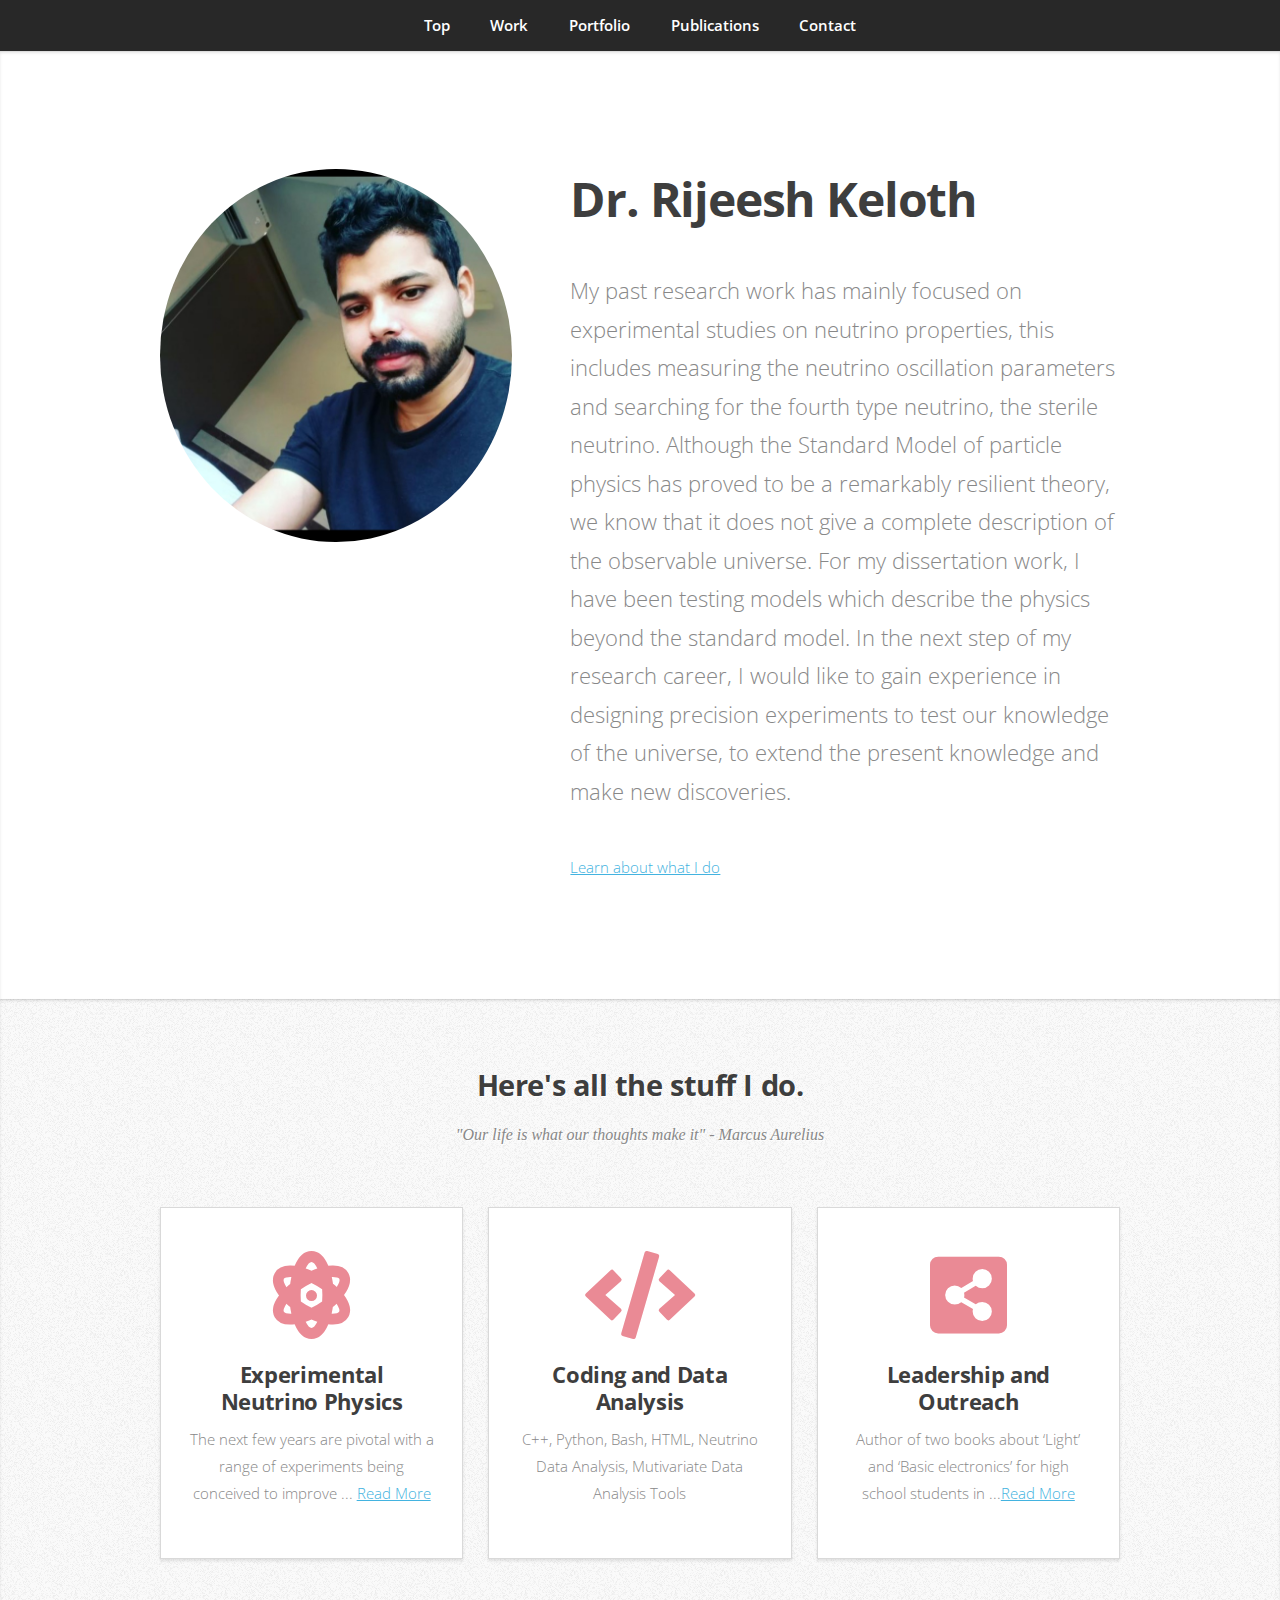
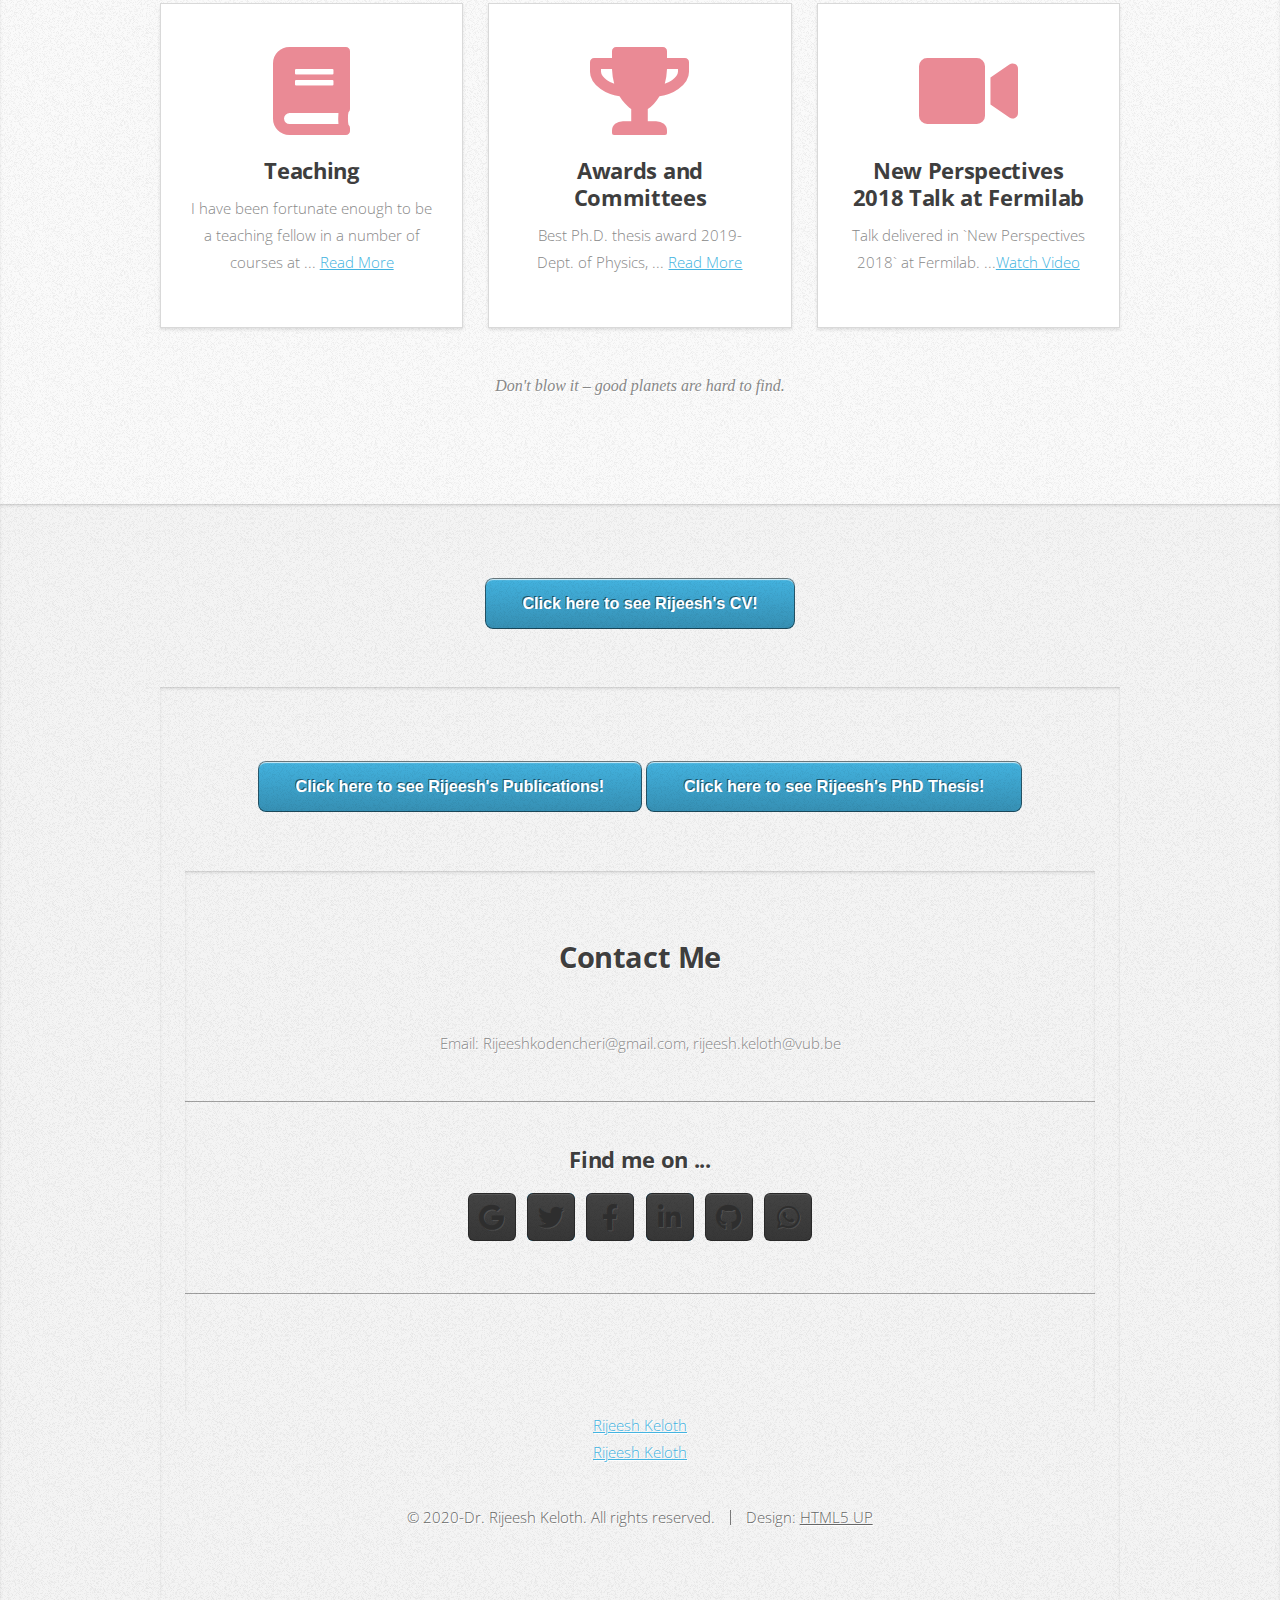
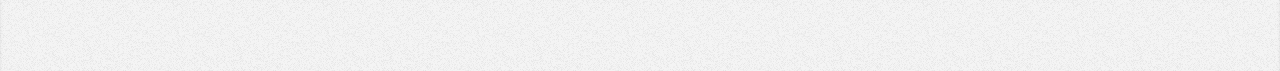
==== commit 4ea110eb: "Update index.html" ====
--- a/index.html
+++ b/index.html
@@ -30,7 +30,7 @@
 				<div class="container">
 					<div class="row">
 						<div class="col-4 col-5-large col-12-medium">
-							<span class="image fit"><img src="images/144651273_3875979899131744_932040387896686299_o.jpg" alt=""/></span>
+							<span class="image fit"><img src="images/pic07.jpg" alt=""/></span>
 						</div>
 						<div class="col-8 col-7-large col-12-medium">
 							
@@ -144,6 +144,9 @@
 							<hr />
 						</div>
 					</div>
+<div class="badge-base LI-profile-badge" data-locale="fr_FR" data-size="medium" data-theme="light" data-type="VERTICAL" data-vanity="rijeesh-keloth-b34b76222" data-version="v1"><a class="badge-base__link LI-simple-link" href="https://be.linkedin.com/in/rijeesh-keloth-b34b76222?trk=profile-badge">Rijeesh Keloth</a></div>
+<div class="badge-base LI-profile-badge" data-locale="fr_FR" data-size="large" data-theme="light" data-type="HORIZONTAL" data-vanity="rijeesh-keloth-b34b76222" data-version="v1"><a class="badge-base__link LI-simple-link" href="https://be.linkedin.com/in/rijeesh-keloth-b34b76222?trk=profile-badge">Rijeesh Keloth</a></div>
+              
 					<footer>
 						<ul id="copyright">
 							<li>&copy; 2020-Dr. Rijeesh Keloth. All rights reserved.</li><li>Design: <a href="http://html5up.net">HTML5 UP</a></li>
@@ -168,7 +171,5 @@
 
   gtag('config', 'UA-164610401-1');
 </script>
-
-
 	</body>
 </html>
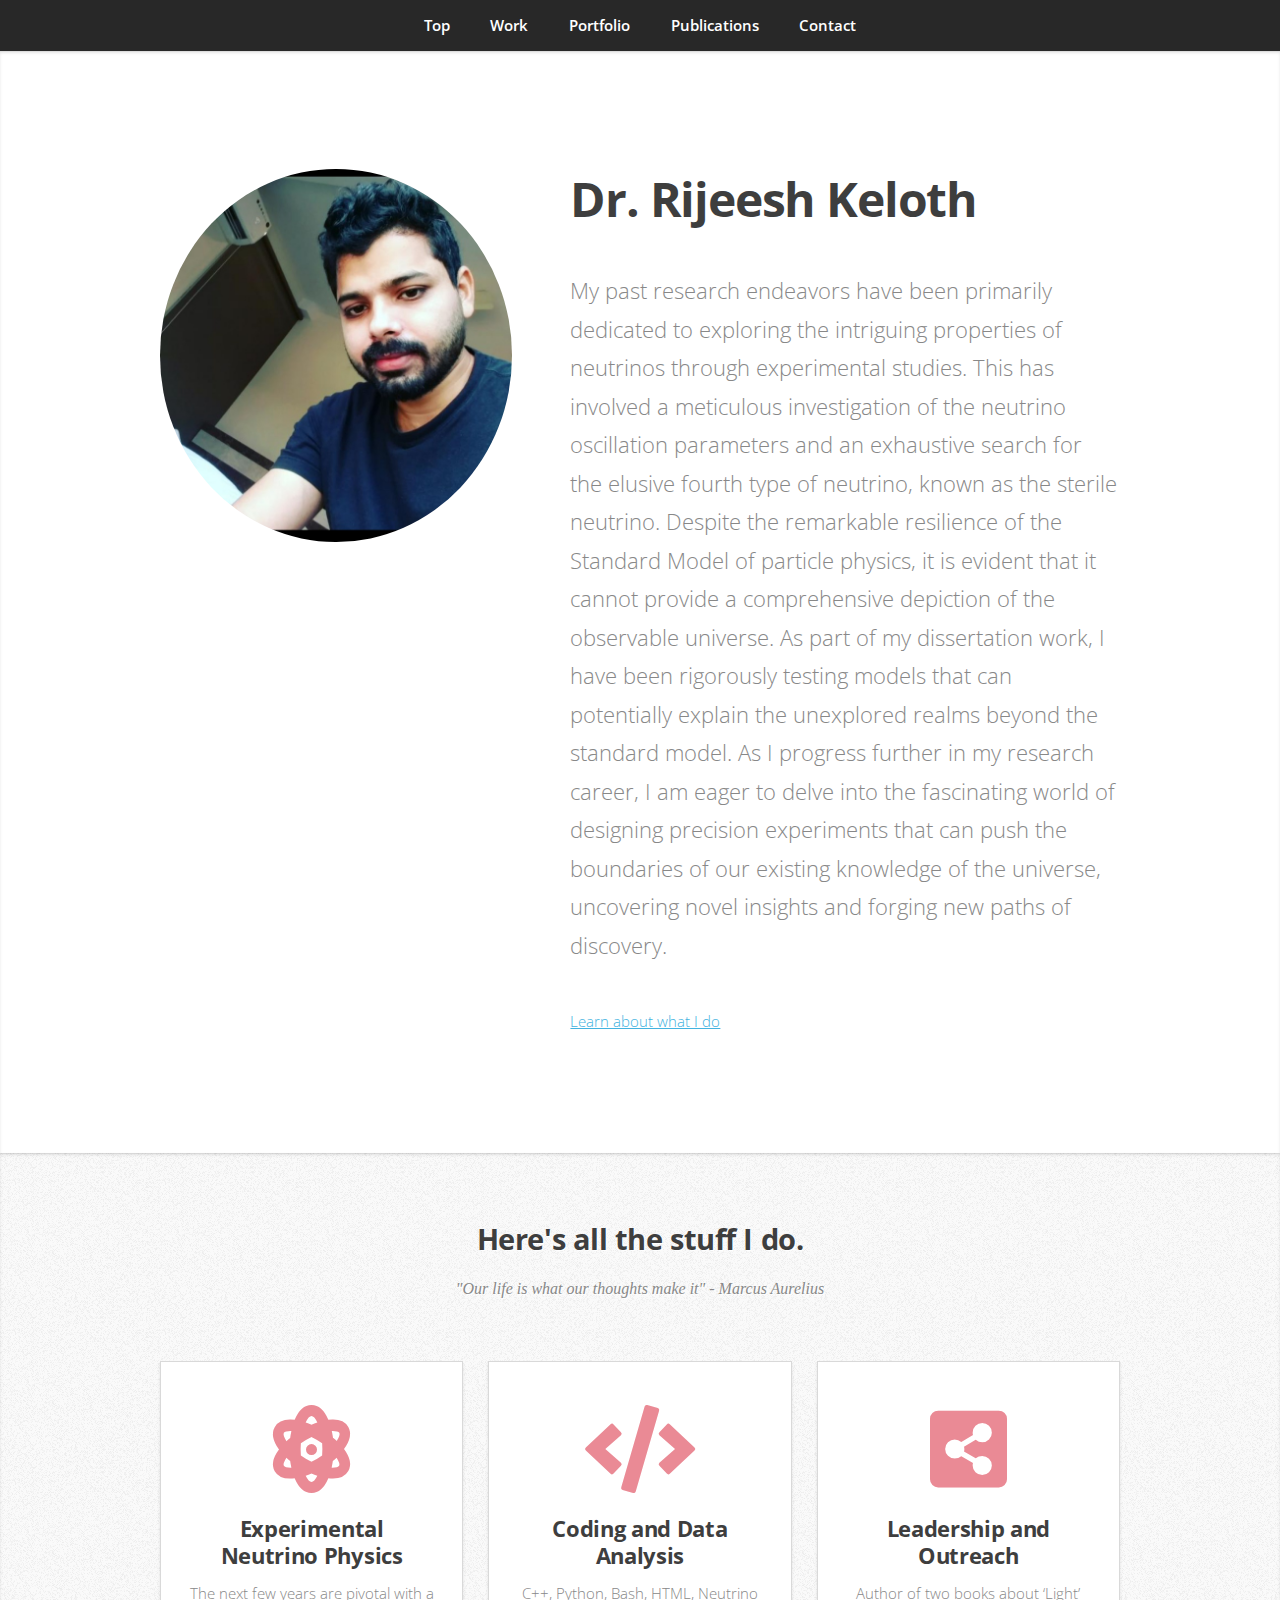
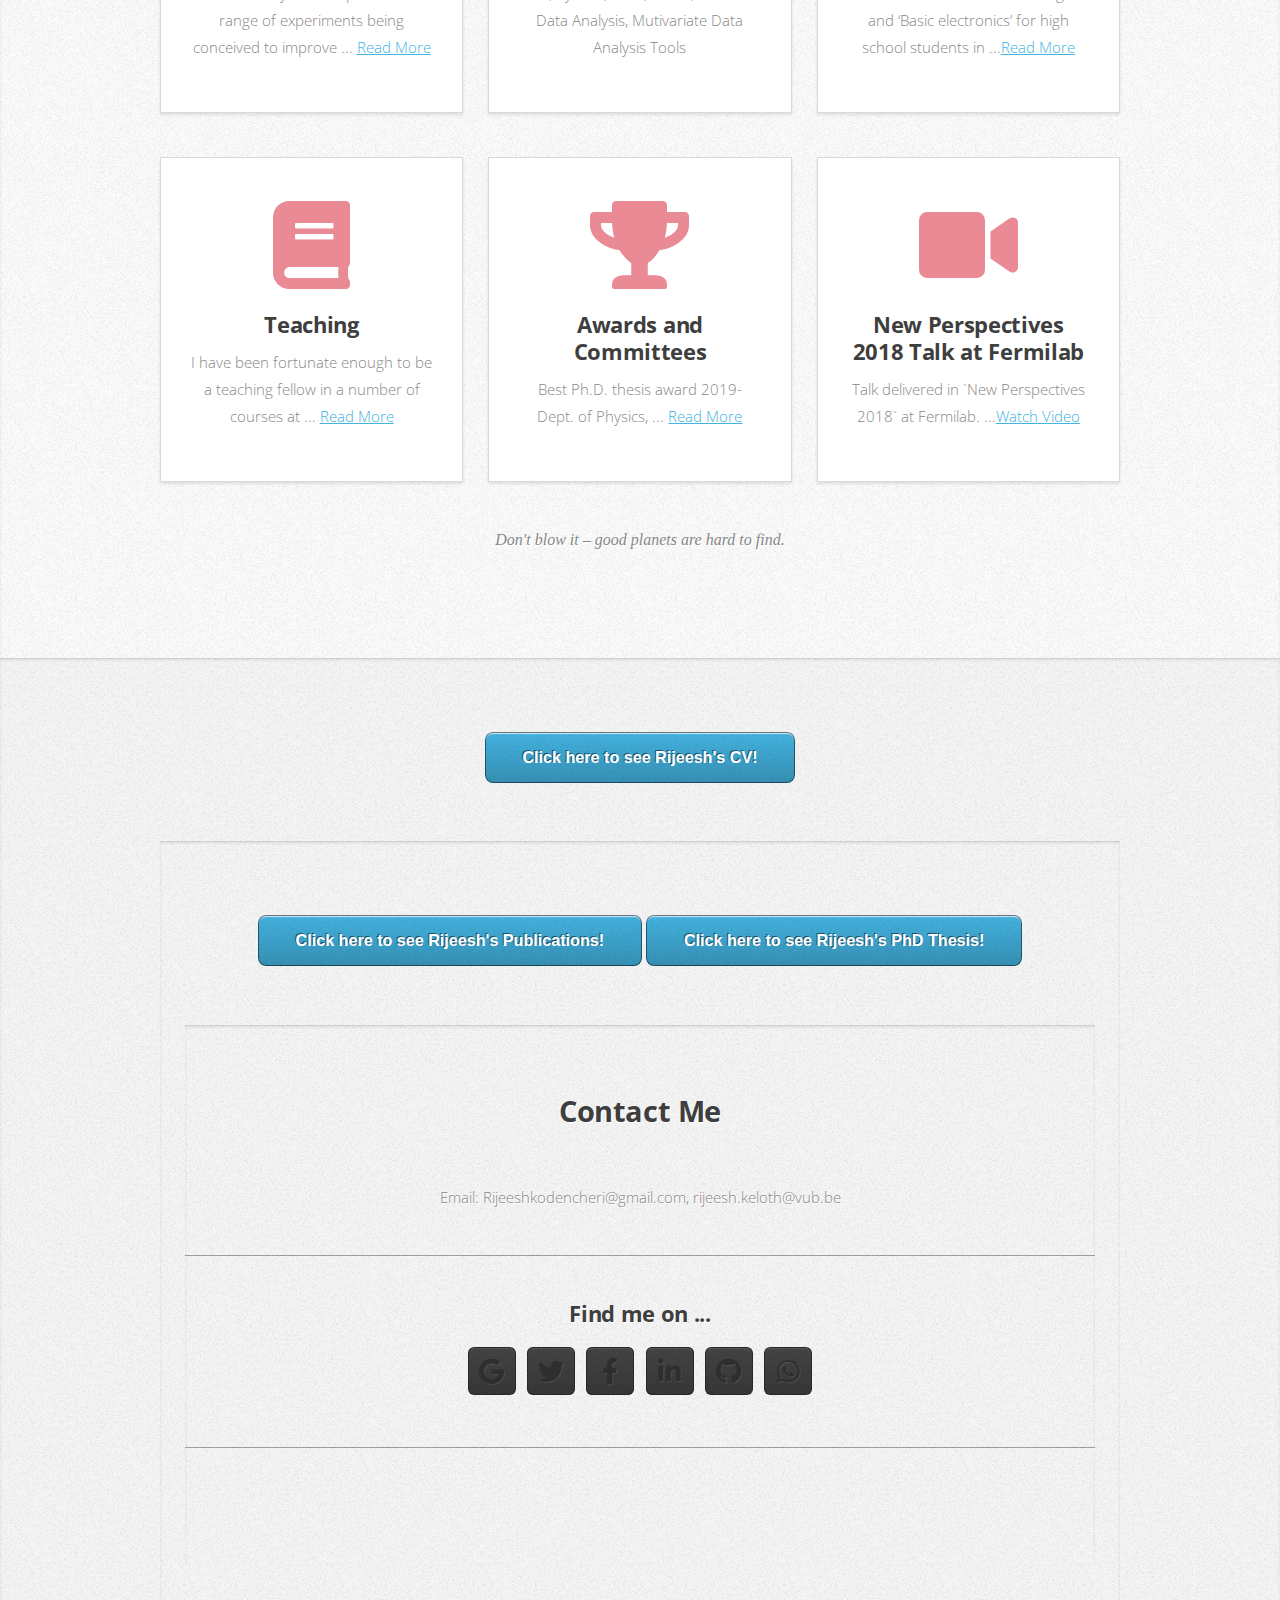
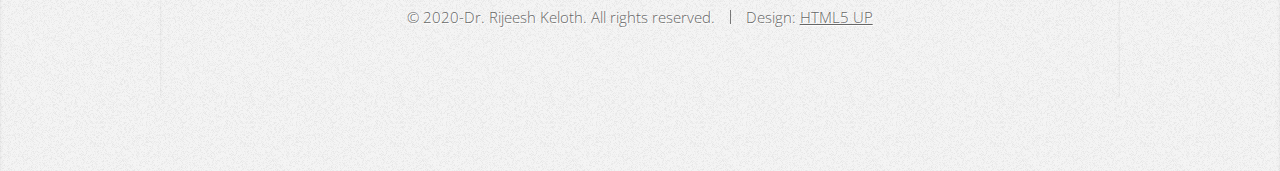
==== commit 35e6f18c: "Update index.html" ====
--- a/index.html
+++ b/index.html
@@ -38,13 +38,13 @@
 								<h1><strong>Dr. Rijeesh Keloth</strong></h1>
 							</header>
 							
-							      <p>My past research work has mainly focused on experimental studies on neutrino properties, 
-								this includes measuring the neutrino oscillation parameters and searching for the 
-								fourth type neutrino, the sterile neutrino. Although the Standard Model of particle physics
-								has proved to be a remarkably resilient theory, we know that it does not give a complete description
-								of the observable universe. For my dissertation work, I have been testing models which describe the physics 
-								beyond the standard model. In the next step of my research career, I would like to gain experience in designing
-								precision experiments to test our knowledge of the universe, to extend the present knowledge and make new discoveries.
+							      <p>My past research endeavors have been primarily dedicated to exploring the intriguing properties 
+								      of neutrinos through experimental studies. This has involved a meticulous investigation 
+								      of the neutrino oscillation parameters and an exhaustive search for the elusive 
+								      fourth type of neutrino, known as the sterile neutrino. Despite the remarkable 
+								      resilience of the Standard Model of particle physics, it is evident that it cannot provide a 
+								      comprehensive depiction of the observable universe. As part of my dissertation work, I have been rigorously testing models that can potentially explain the unexplored realms beyond the standard model. 
+								      As I progress further in my research career, I am eager to delve into the fascinating world of designing precision experiments that can push the boundaries of our existing knowledge of the universe, uncovering novel insights and forging new paths of discovery.
 </p>
 							<a href="#work" class="banner-button btn mt-5 scroll" data-selector="a.btn, button.btn" style="">Learn about what I do</a>
 						</div>
@@ -144,8 +144,6 @@
 							<hr />
 						</div>
 					</div>
-<div class="badge-base LI-profile-badge" data-locale="fr_FR" data-size="medium" data-theme="light" data-type="VERTICAL" data-vanity="rijeesh-keloth-b34b76222" data-version="v1"><a class="badge-base__link LI-simple-link" href="https://be.linkedin.com/in/rijeesh-keloth-b34b76222?trk=profile-badge">Rijeesh Keloth</a></div>
-<div class="badge-base LI-profile-badge" data-locale="fr_FR" data-size="large" data-theme="light" data-type="HORIZONTAL" data-vanity="rijeesh-keloth-b34b76222" data-version="v1"><a class="badge-base__link LI-simple-link" href="https://be.linkedin.com/in/rijeesh-keloth-b34b76222?trk=profile-badge">Rijeesh Keloth</a></div>
               
 					<footer>
 						<ul id="copyright">
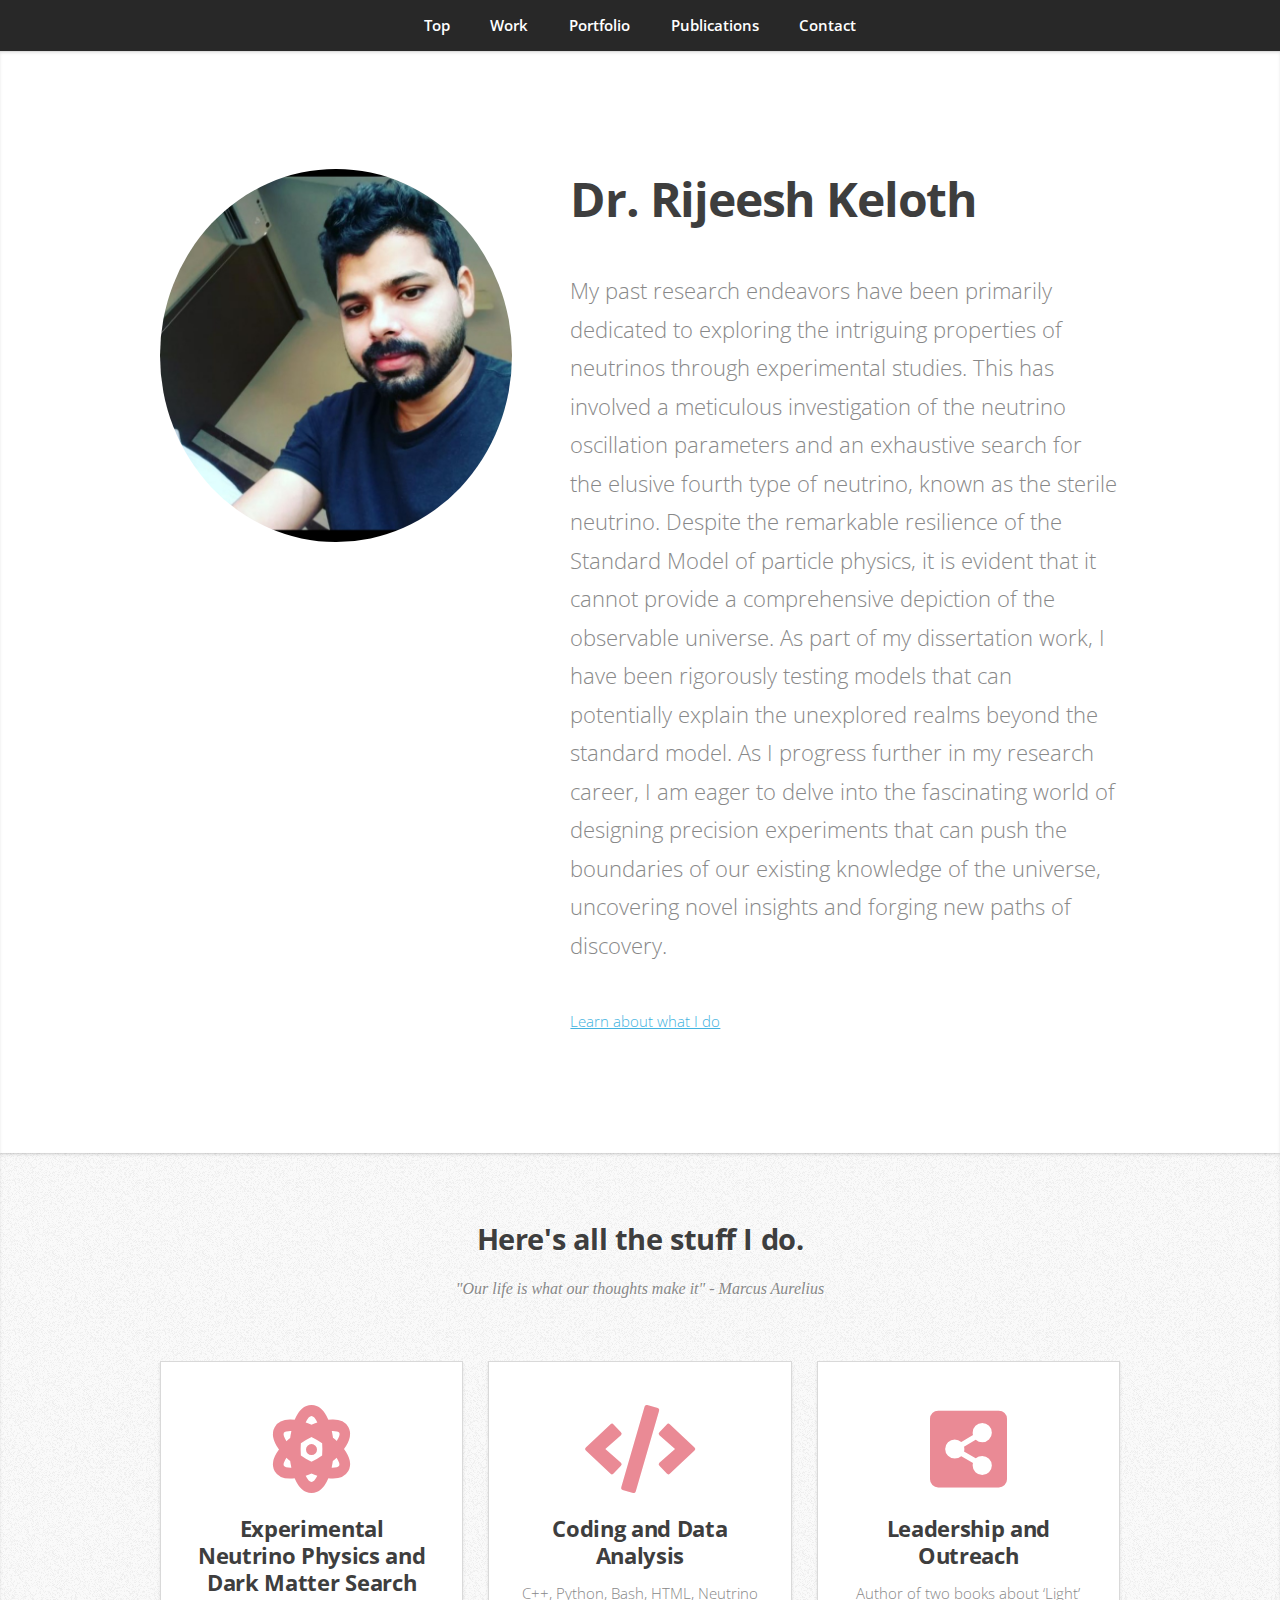
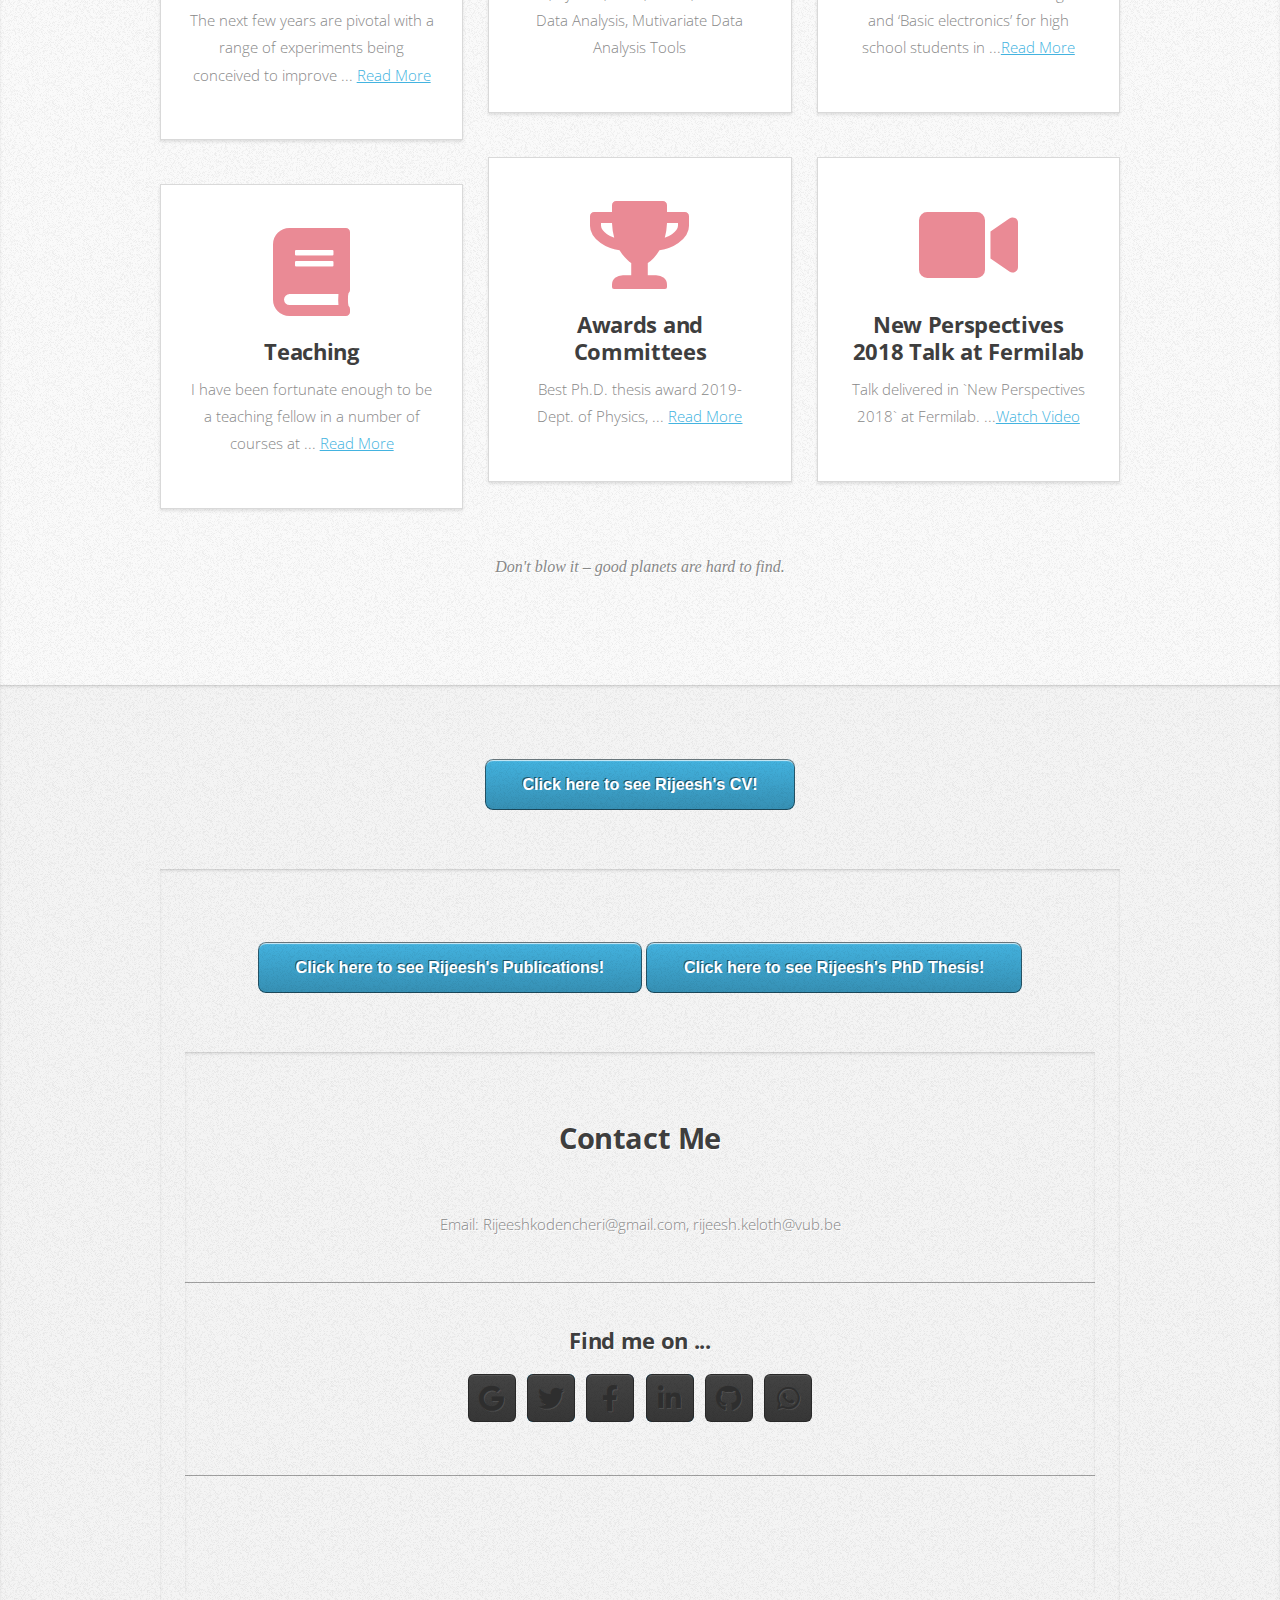
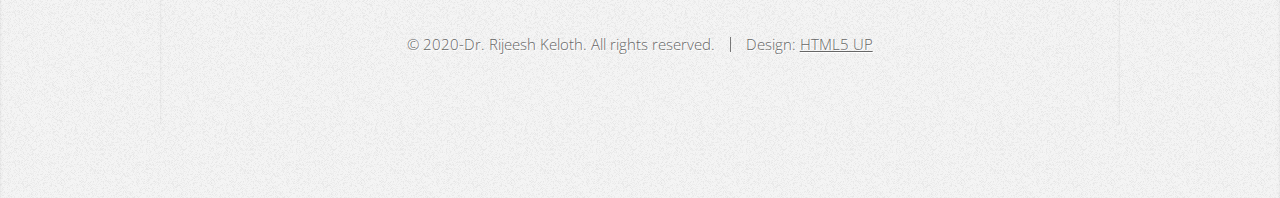
==== commit f1ac7ee7: "Update index.html" ====
--- a/index.html
+++ b/index.html
@@ -63,7 +63,7 @@
 						<div class="col-4 col-6-medium col-12-small">
 							<section class="box style1">
 								<i class="icon solid featured fa-atom"></i>
-								<h3>Experimental Neutrino  Physics</h3>
+								<h3>Experimental Neutrino  Physics and Dark Matter Search</h3>
 								<p> The next few years are pivotal with a range of experiments
 									being conceived to improve ... <a href="http://rijeesh-keloth.github.io/work1.html">Read More</a>
 							</section>
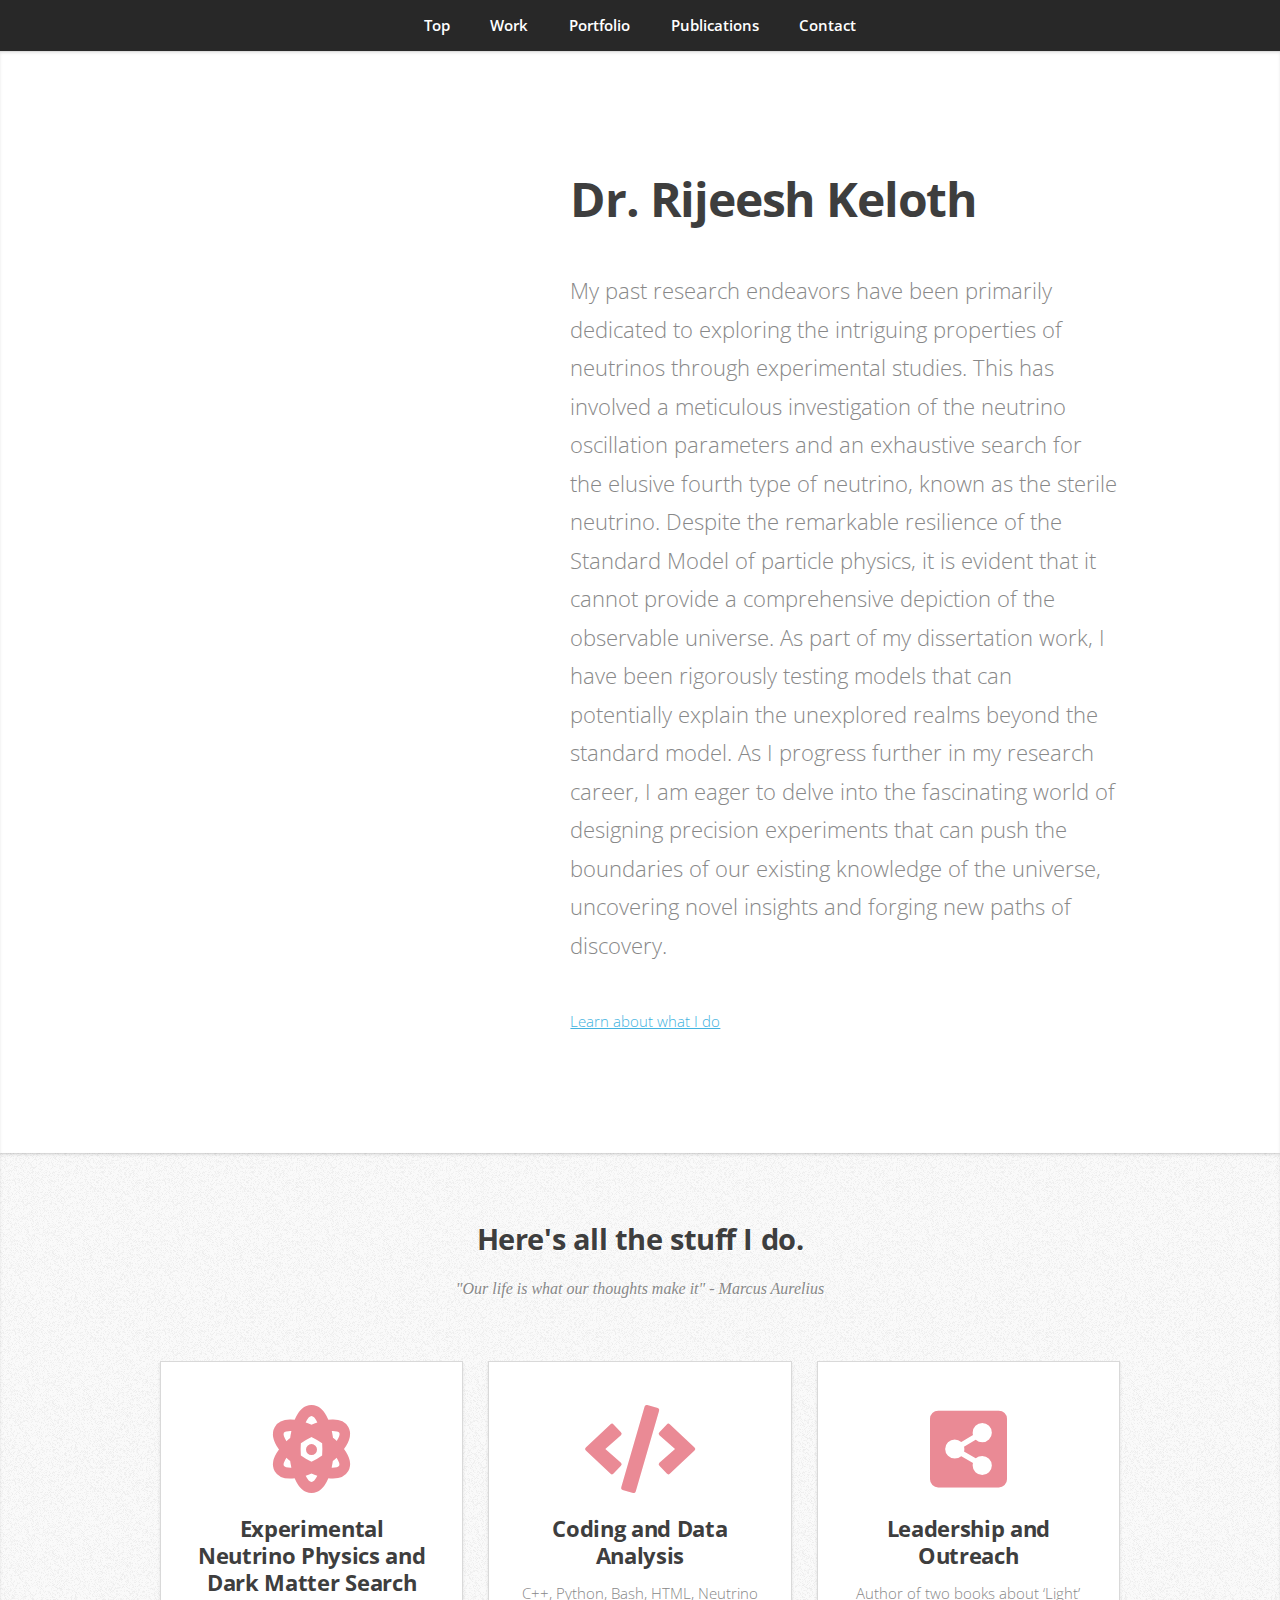
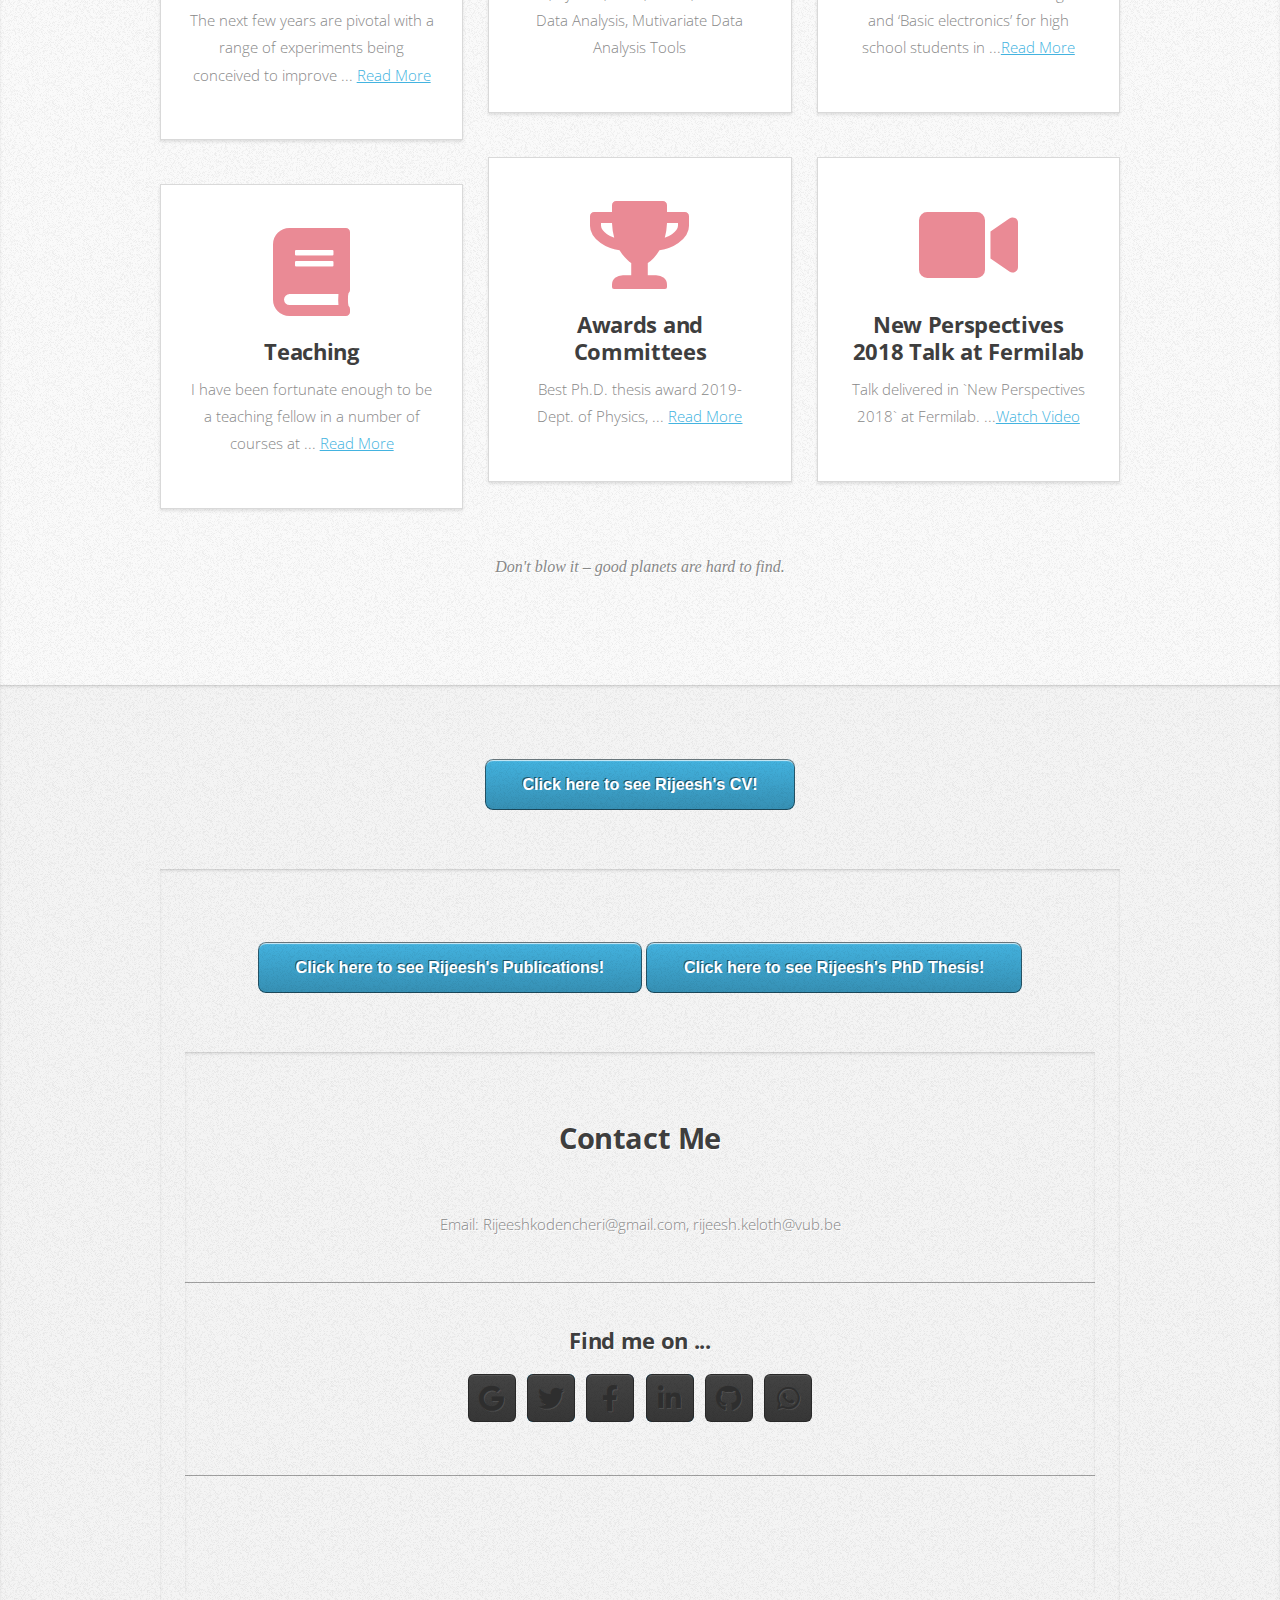
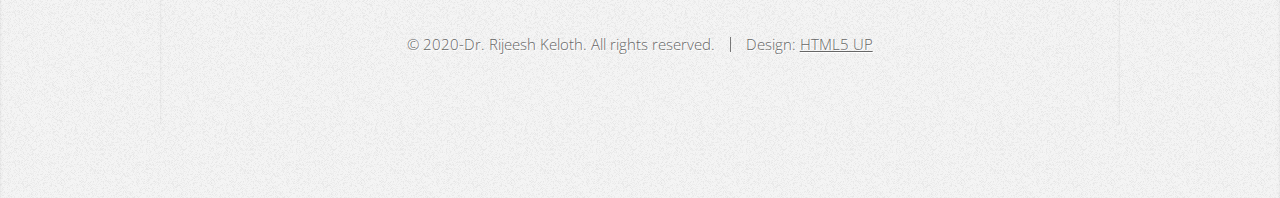
==== commit 52d7ec13: "Update index.html" ====
--- a/index.html
+++ b/index.html
@@ -30,9 +30,11 @@
 				<div class="container">
 					<div class="row">
 						<div class="col-4 col-5-large col-12-medium">
-							<span class="image fit"><img src="images/pic07.jpg" alt=""/></span>
+							<span class="image fit"><img src="images/oval-transparent.png" alt=""/></span>
 						</div>
 						<div class="col-8 col-7-large col-12-medium">
+							
+					
 							
 							<header>
 								<h1><strong>Dr. Rijeesh Keloth</strong></h1>
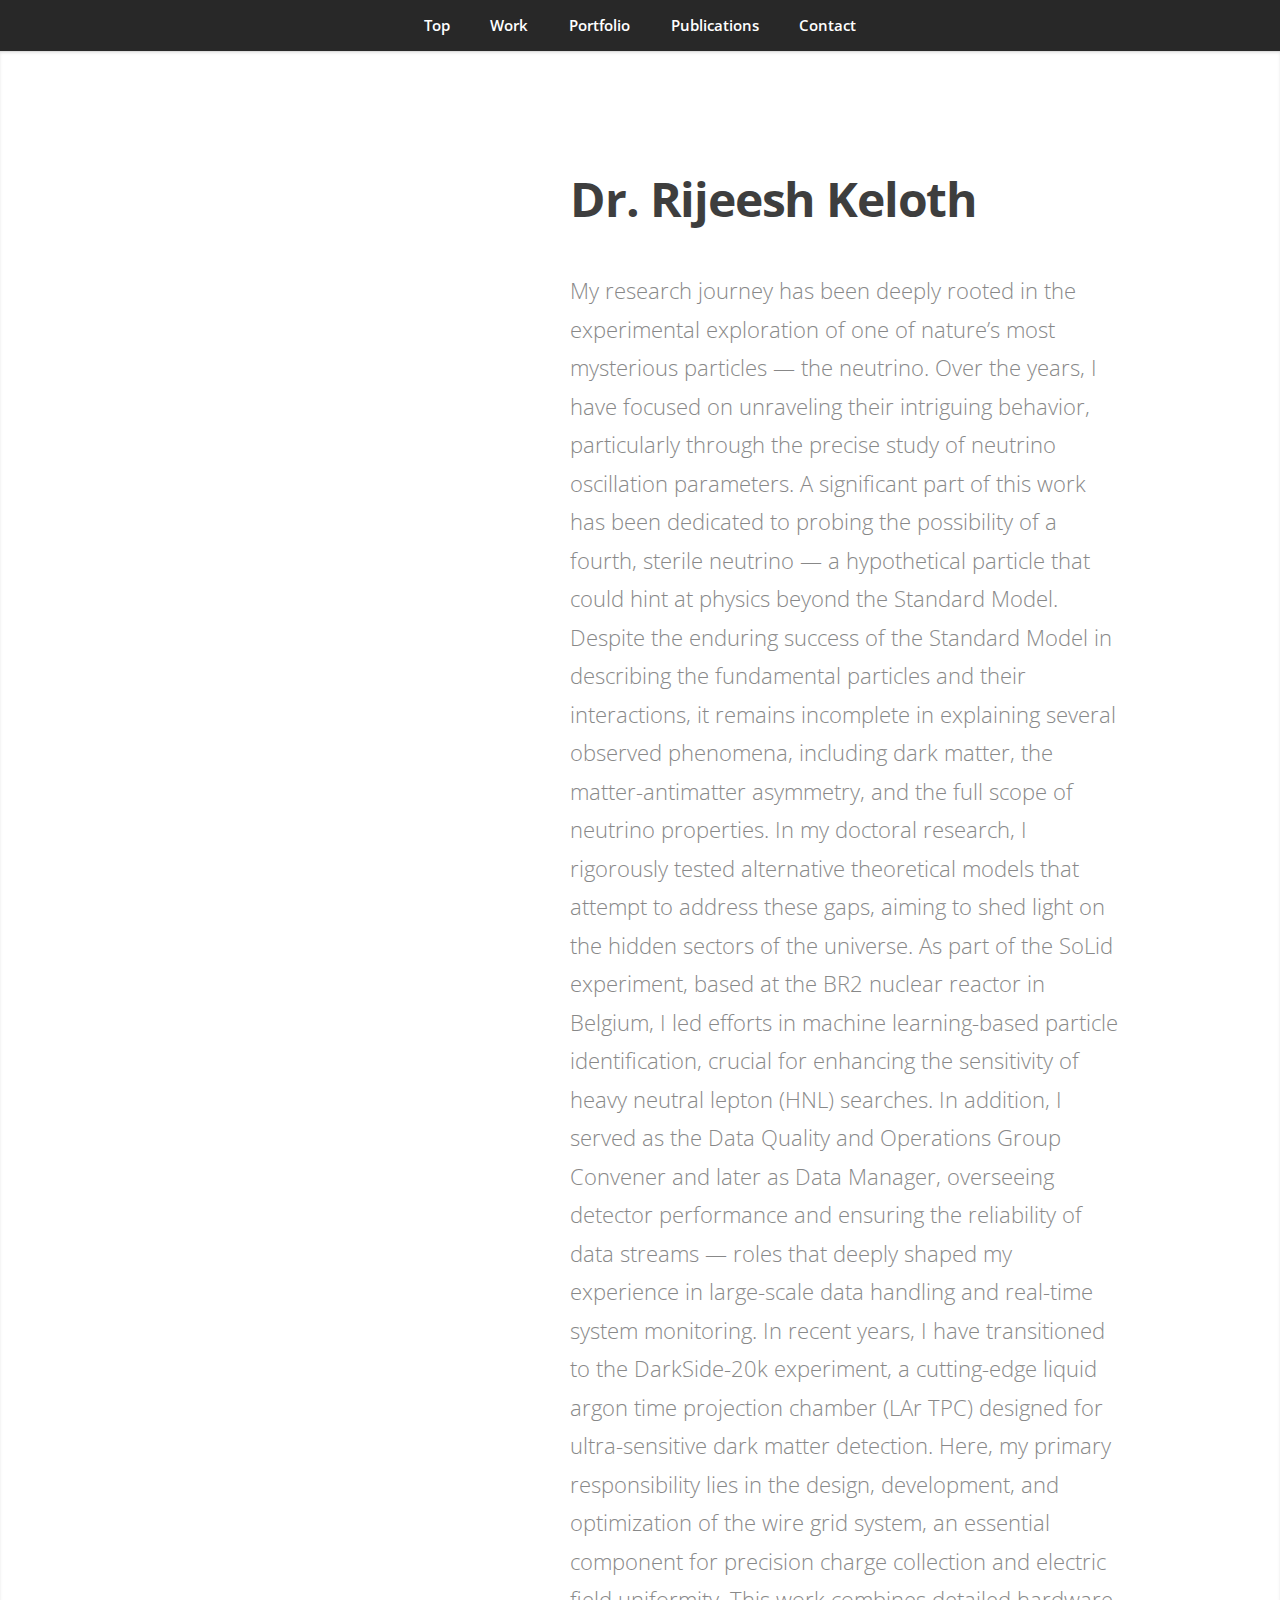
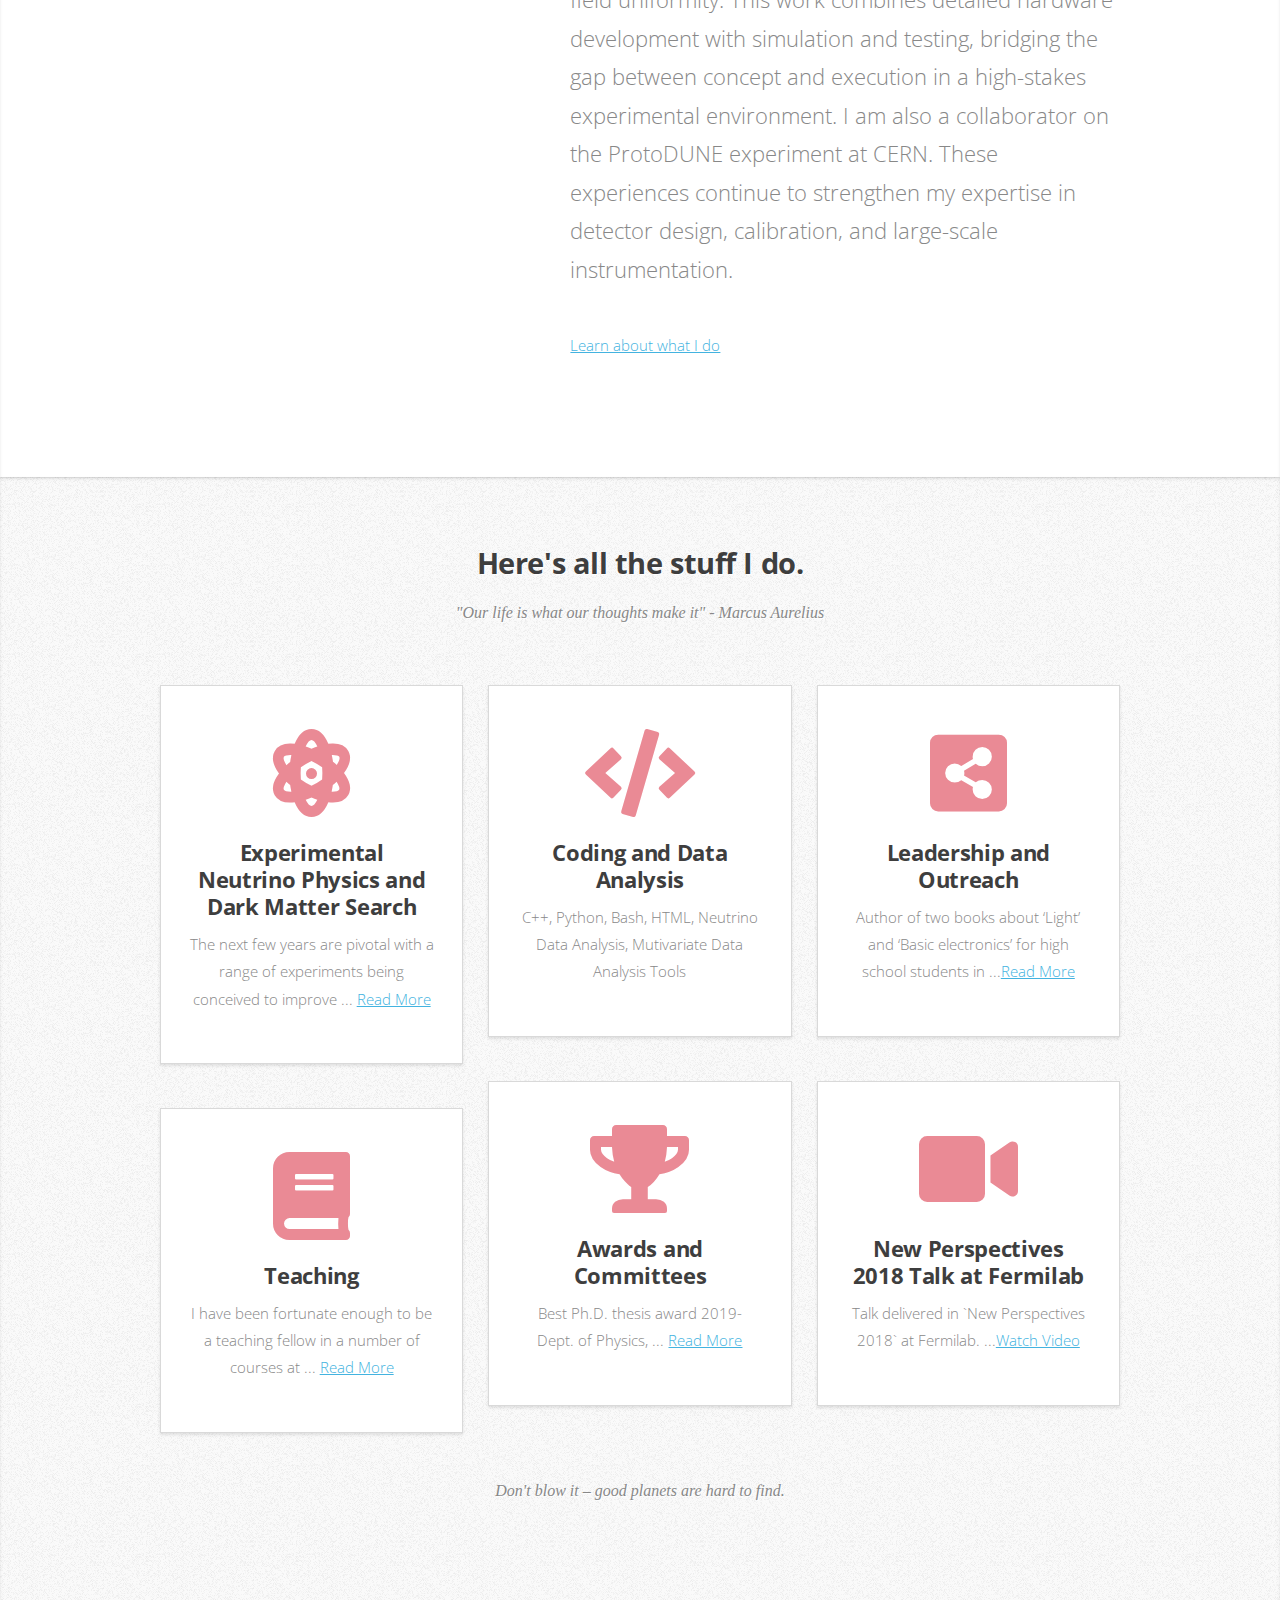
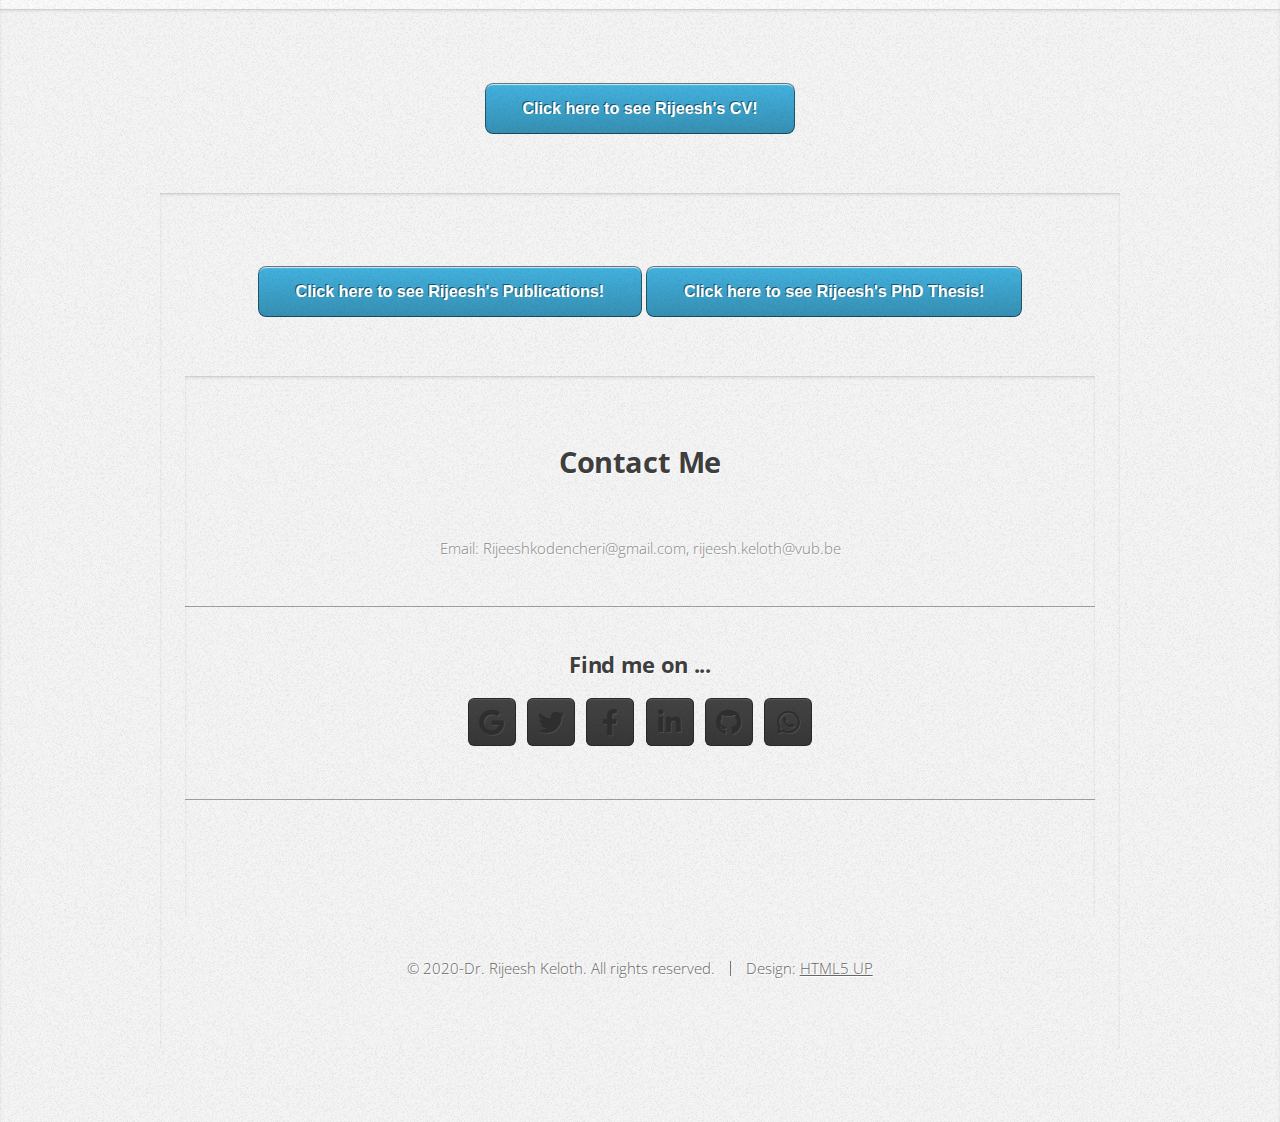
==== commit e5bfd3a4: "Update index.html" ====
--- a/index.html
+++ b/index.html
@@ -40,14 +40,13 @@
 								<h1><strong>Dr. Rijeesh Keloth</strong></h1>
 							</header>
 							
-							      <p>My past research endeavors have been primarily dedicated to exploring the intriguing properties 
-								      of neutrinos through experimental studies. This has involved a meticulous investigation 
-								      of the neutrino oscillation parameters and an exhaustive search for the elusive 
-								      fourth type of neutrino, known as the sterile neutrino. Despite the remarkable 
-								      resilience of the Standard Model of particle physics, it is evident that it cannot provide a 
-								      comprehensive depiction of the observable universe. As part of my dissertation work, I have been rigorously testing models that can potentially explain the unexplored realms beyond the standard model. 
-								      As I progress further in my research career, I am eager to delve into the fascinating world of designing precision experiments that can push the boundaries of our existing knowledge of the universe, uncovering novel insights and forging new paths of discovery.
-</p>
+							      <p>My research journey has been deeply rooted in the experimental exploration of one of nature’s most mysterious particles — the neutrino. Over the years, I have focused on unraveling their intriguing behavior, particularly through the precise study of neutrino oscillation parameters. A significant part of this work has been dedicated to probing the possibility of a fourth, sterile neutrino — a hypothetical particle that could hint at physics beyond the Standard Model.
+							      Despite the enduring success of the Standard Model in describing the fundamental particles and their interactions, it remains incomplete in explaining several observed phenomena, including dark matter, the matter-antimatter asymmetry, and the full scope of neutrino properties. In my doctoral research, I rigorously tested alternative theoretical models that attempt to address these gaps, aiming to shed light on the hidden sectors of the universe.
+								      As part of the SoLid experiment, based at the BR2 nuclear reactor in Belgium, I led efforts in machine learning-based particle identification, crucial for enhancing the sensitivity of heavy neutral lepton (HNL) searches. In addition, I served as the Data Quality and Operations Group Convener and later as Data Manager, overseeing detector performance and ensuring the reliability of data streams — roles that deeply shaped my experience in large-scale data handling and real-time system monitoring.
+
+								      In recent years, I have transitioned to the DarkSide-20k experiment, a cutting-edge liquid argon time projection chamber (LAr TPC) designed for ultra-sensitive dark matter detection. Here, my primary responsibility lies in the design, development, and optimization of the wire grid system, an essential component for precision charge collection and electric field uniformity. This work combines detailed hardware development with simulation and testing, bridging the gap between concept and execution in a high-stakes experimental environment.
+								      I am also a collaborator on the ProtoDUNE experiment at CERN. These experiences continue to strengthen my expertise in detector design, calibration, and large-scale instrumentation.
+							      </p>
 							<a href="#work" class="banner-button btn mt-5 scroll" data-selector="a.btn, button.btn" style="">Learn about what I do</a>
 						</div>
 					</div>
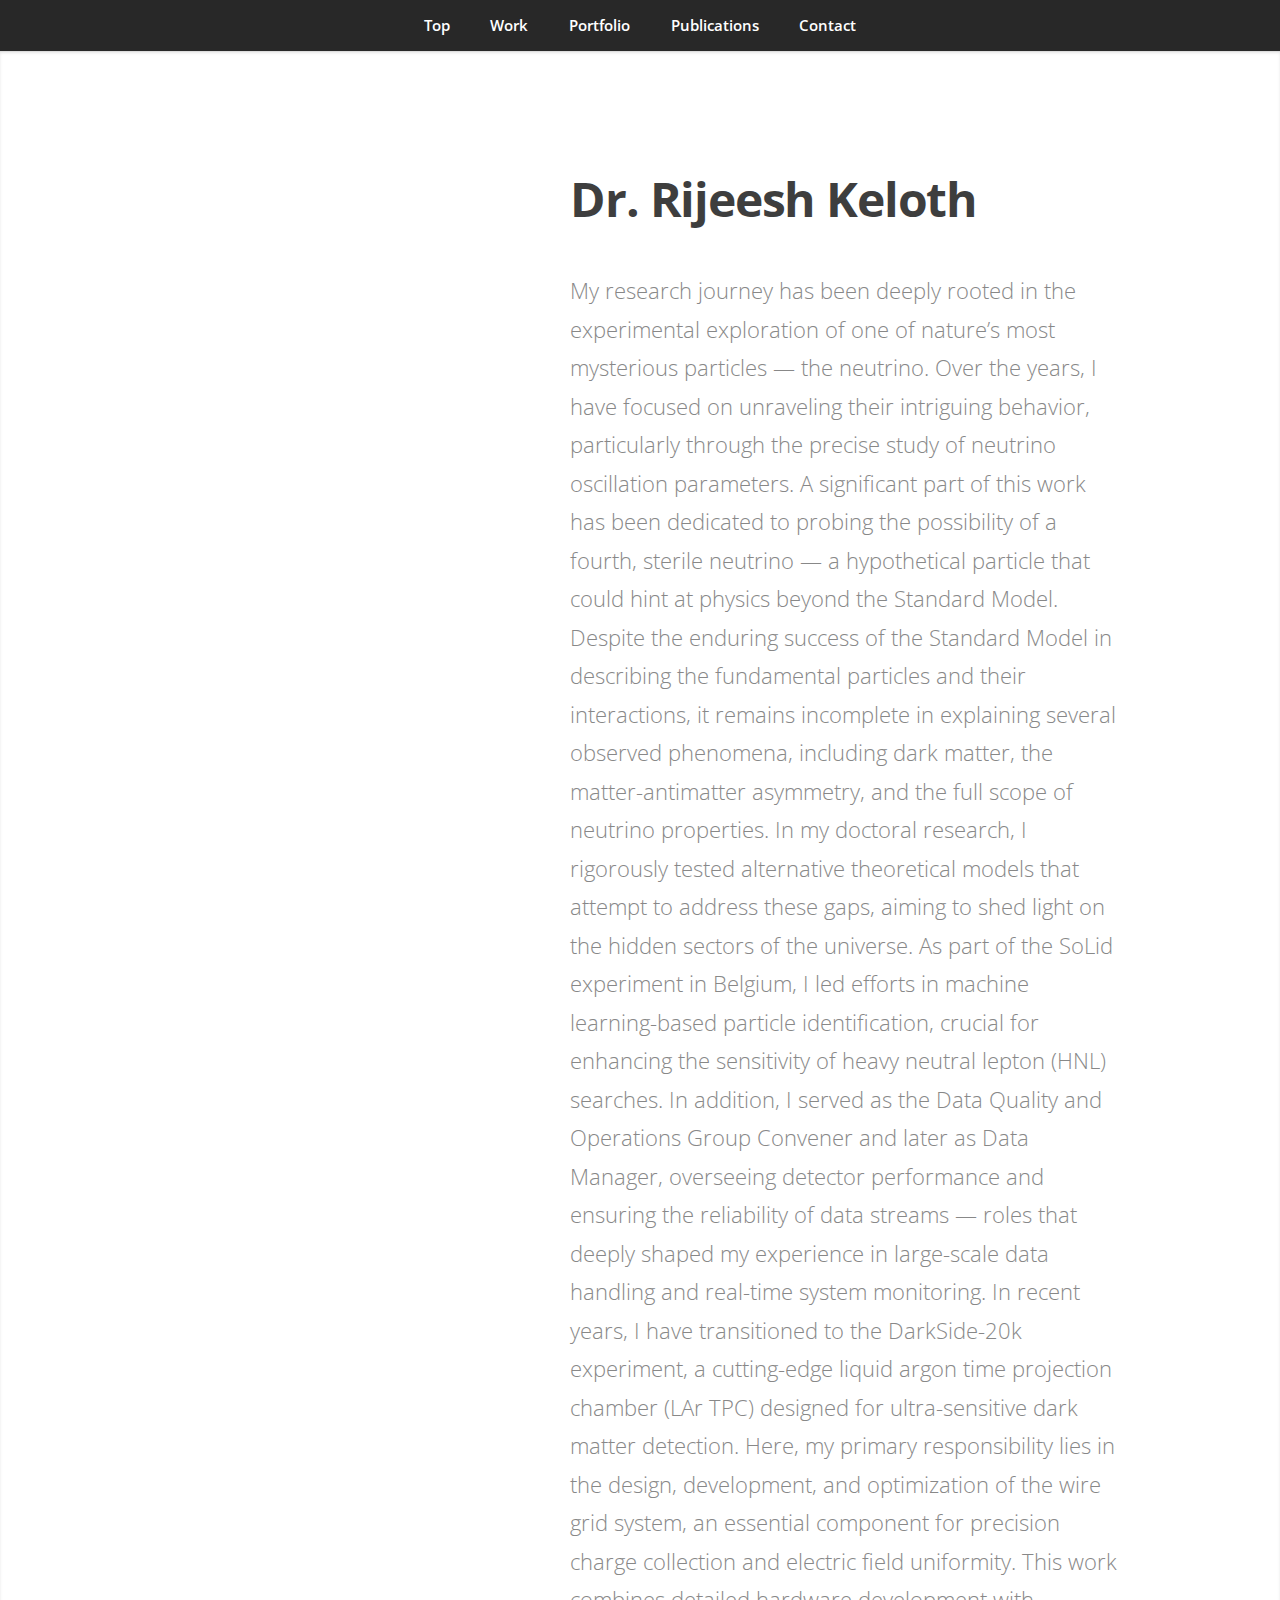
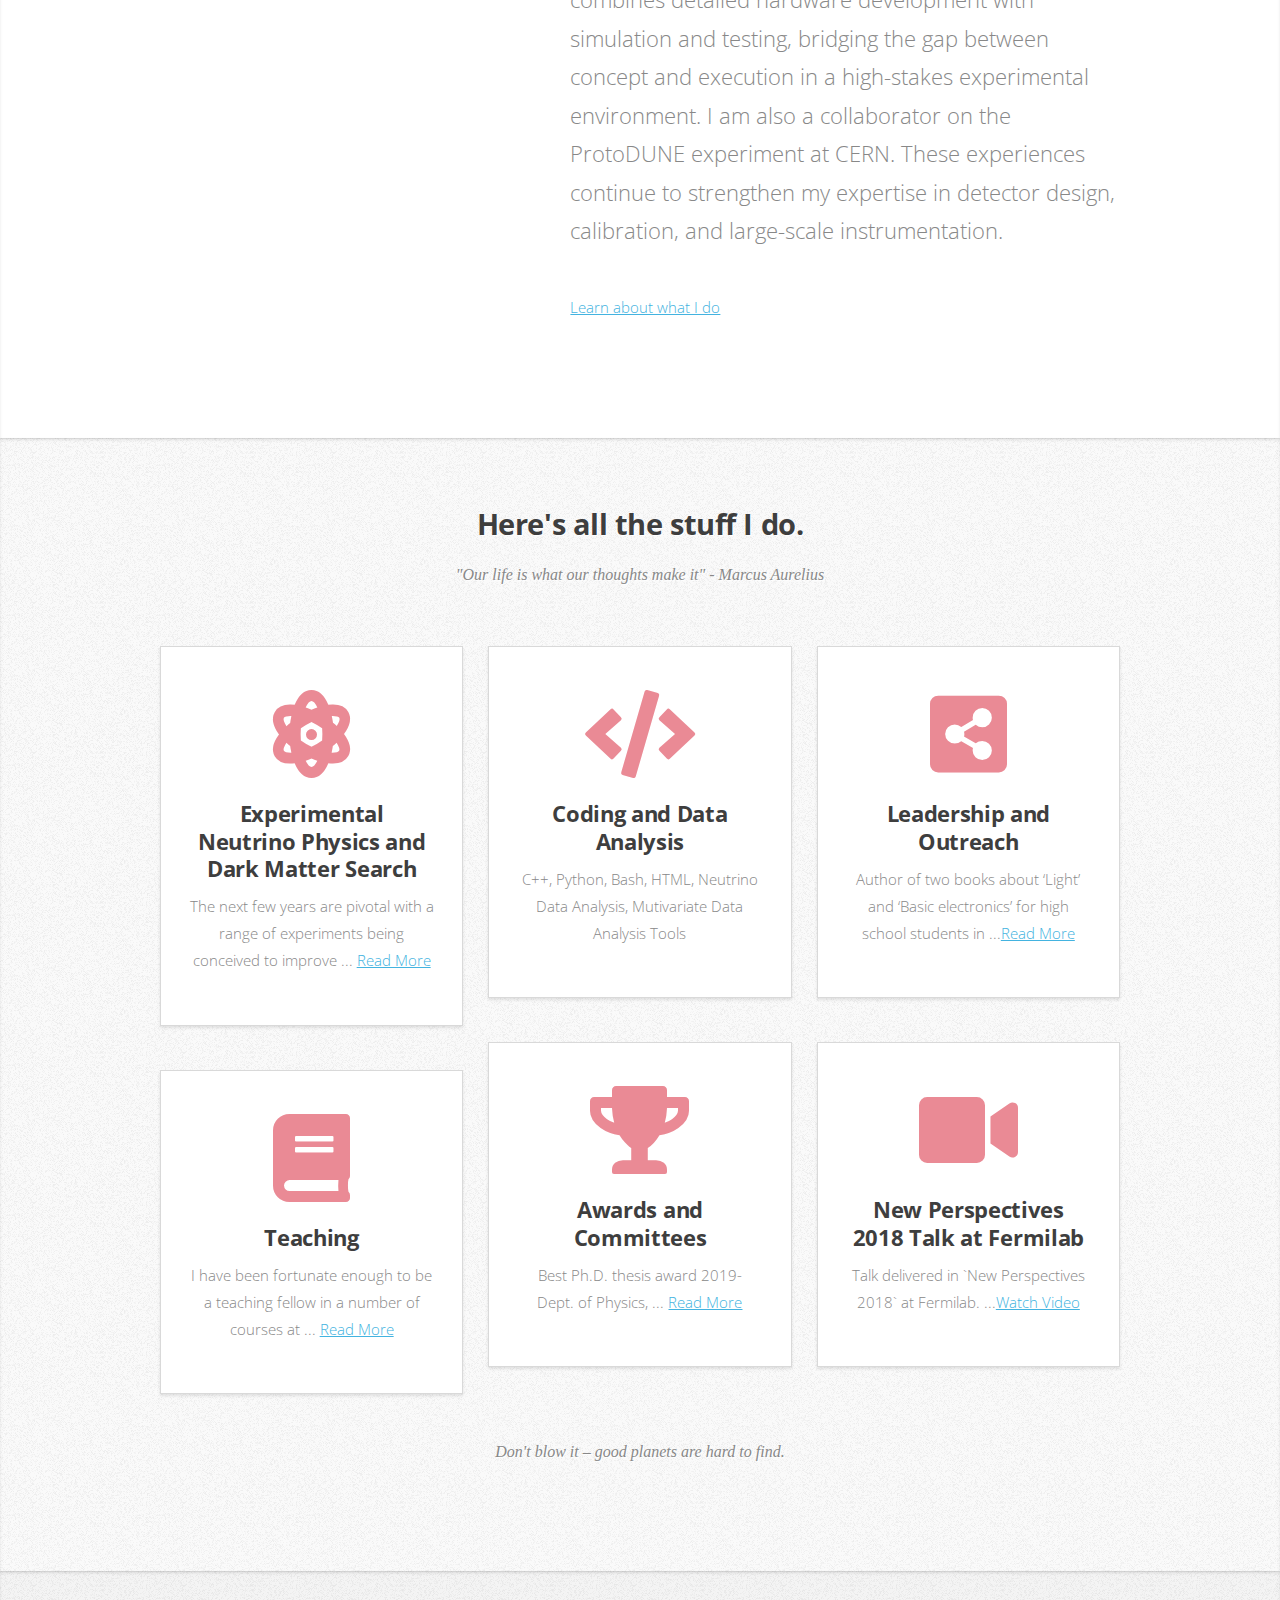
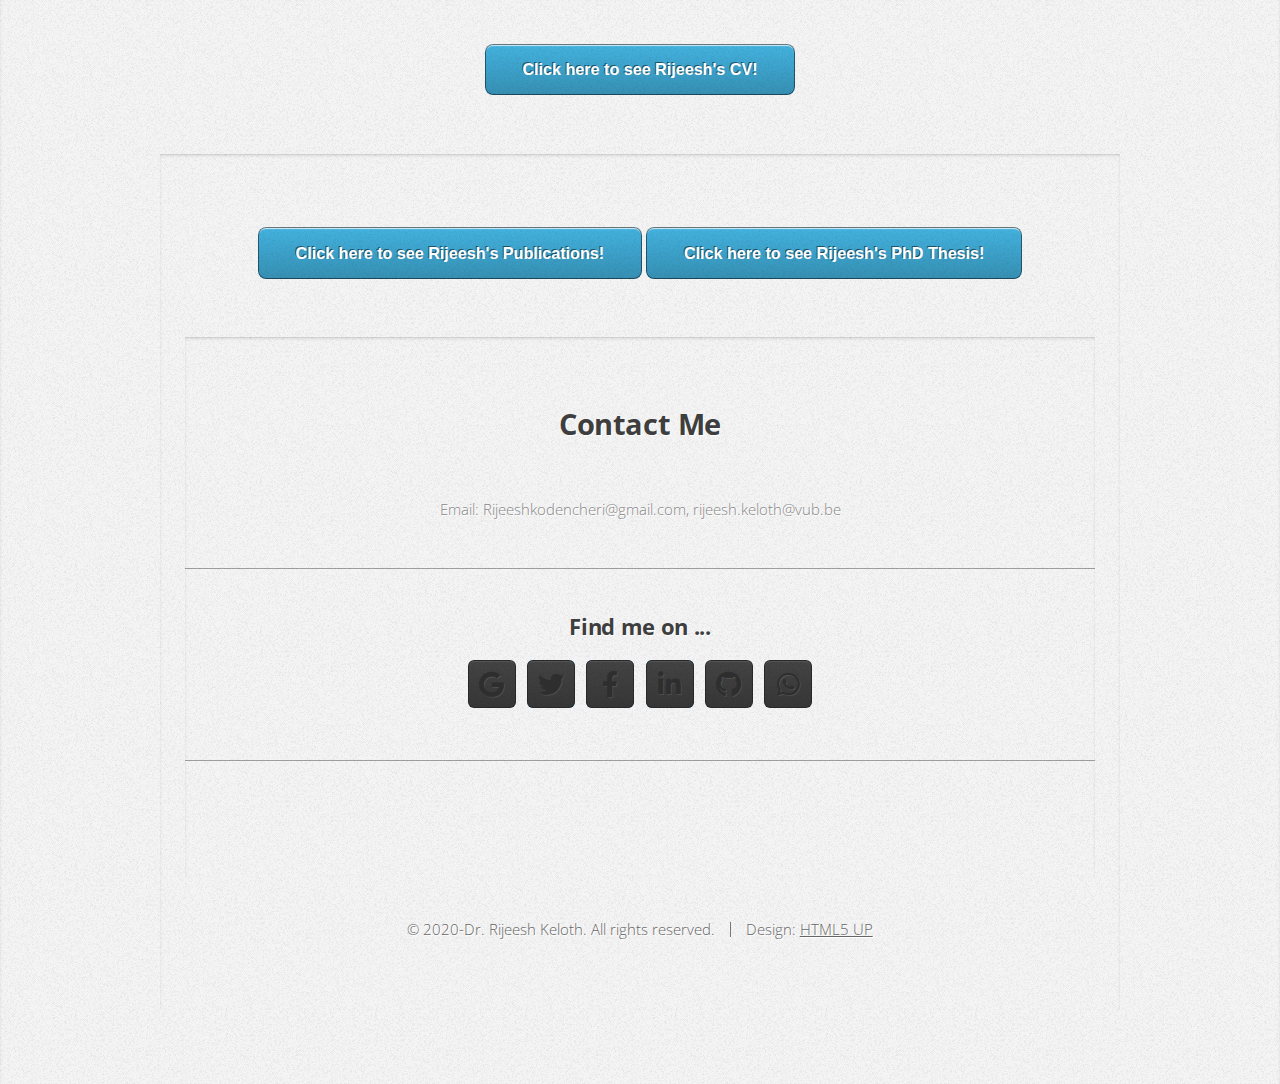
==== commit 4d188dd0: "Update index.html" ====
--- a/index.html
+++ b/index.html
@@ -42,7 +42,7 @@
 							
 							      <p>My research journey has been deeply rooted in the experimental exploration of one of nature’s most mysterious particles — the neutrino. Over the years, I have focused on unraveling their intriguing behavior, particularly through the precise study of neutrino oscillation parameters. A significant part of this work has been dedicated to probing the possibility of a fourth, sterile neutrino — a hypothetical particle that could hint at physics beyond the Standard Model.
 							      Despite the enduring success of the Standard Model in describing the fundamental particles and their interactions, it remains incomplete in explaining several observed phenomena, including dark matter, the matter-antimatter asymmetry, and the full scope of neutrino properties. In my doctoral research, I rigorously tested alternative theoretical models that attempt to address these gaps, aiming to shed light on the hidden sectors of the universe.
-								      As part of the SoLid experiment, based at the BR2 nuclear reactor in Belgium, I led efforts in machine learning-based particle identification, crucial for enhancing the sensitivity of heavy neutral lepton (HNL) searches. In addition, I served as the Data Quality and Operations Group Convener and later as Data Manager, overseeing detector performance and ensuring the reliability of data streams — roles that deeply shaped my experience in large-scale data handling and real-time system monitoring.
+								      As part of the SoLid experiment in Belgium, I led efforts in machine learning-based particle identification, crucial for enhancing the sensitivity of heavy neutral lepton (HNL) searches. In addition, I served as the Data Quality and Operations Group Convener and later as Data Manager, overseeing detector performance and ensuring the reliability of data streams — roles that deeply shaped my experience in large-scale data handling and real-time system monitoring.
 
 								      In recent years, I have transitioned to the DarkSide-20k experiment, a cutting-edge liquid argon time projection chamber (LAr TPC) designed for ultra-sensitive dark matter detection. Here, my primary responsibility lies in the design, development, and optimization of the wire grid system, an essential component for precision charge collection and electric field uniformity. This work combines detailed hardware development with simulation and testing, bridging the gap between concept and execution in a high-stakes experimental environment.
 								      I am also a collaborator on the ProtoDUNE experiment at CERN. These experiences continue to strengthen my expertise in detector design, calibration, and large-scale instrumentation.
